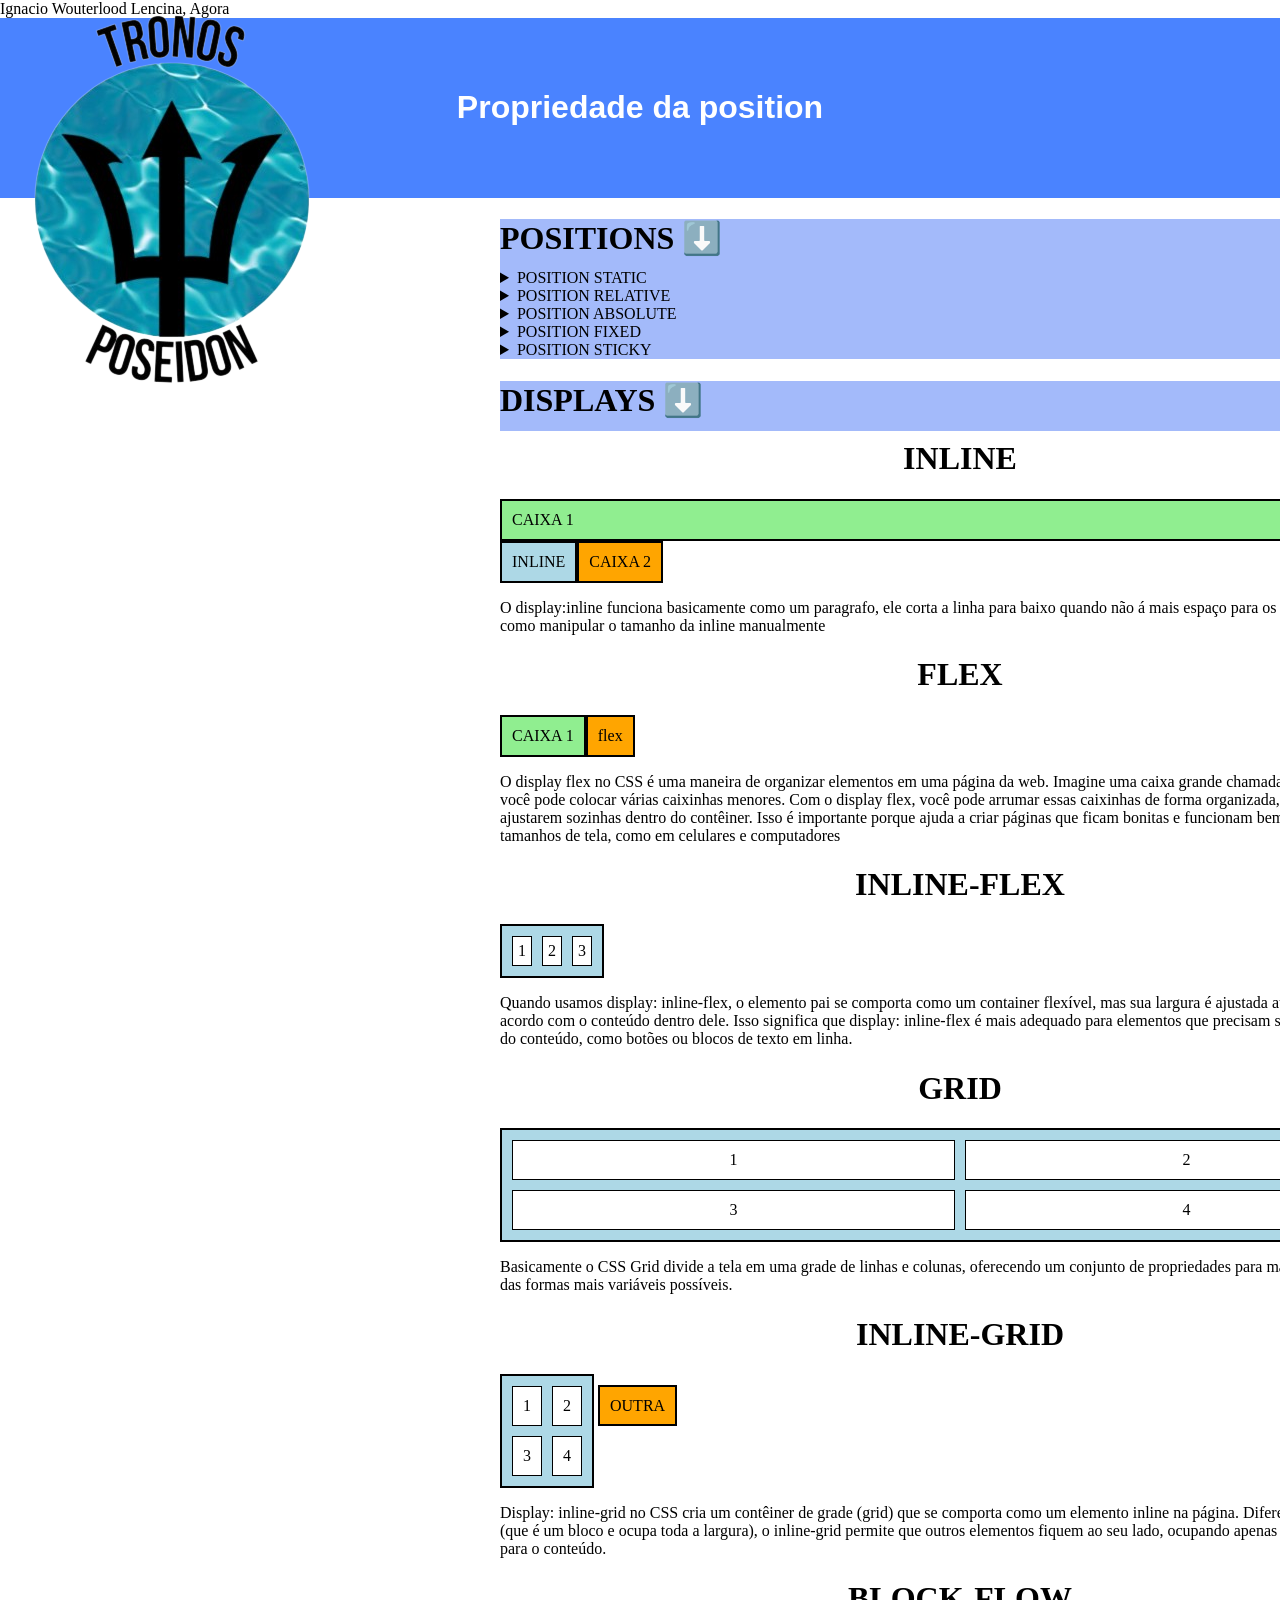
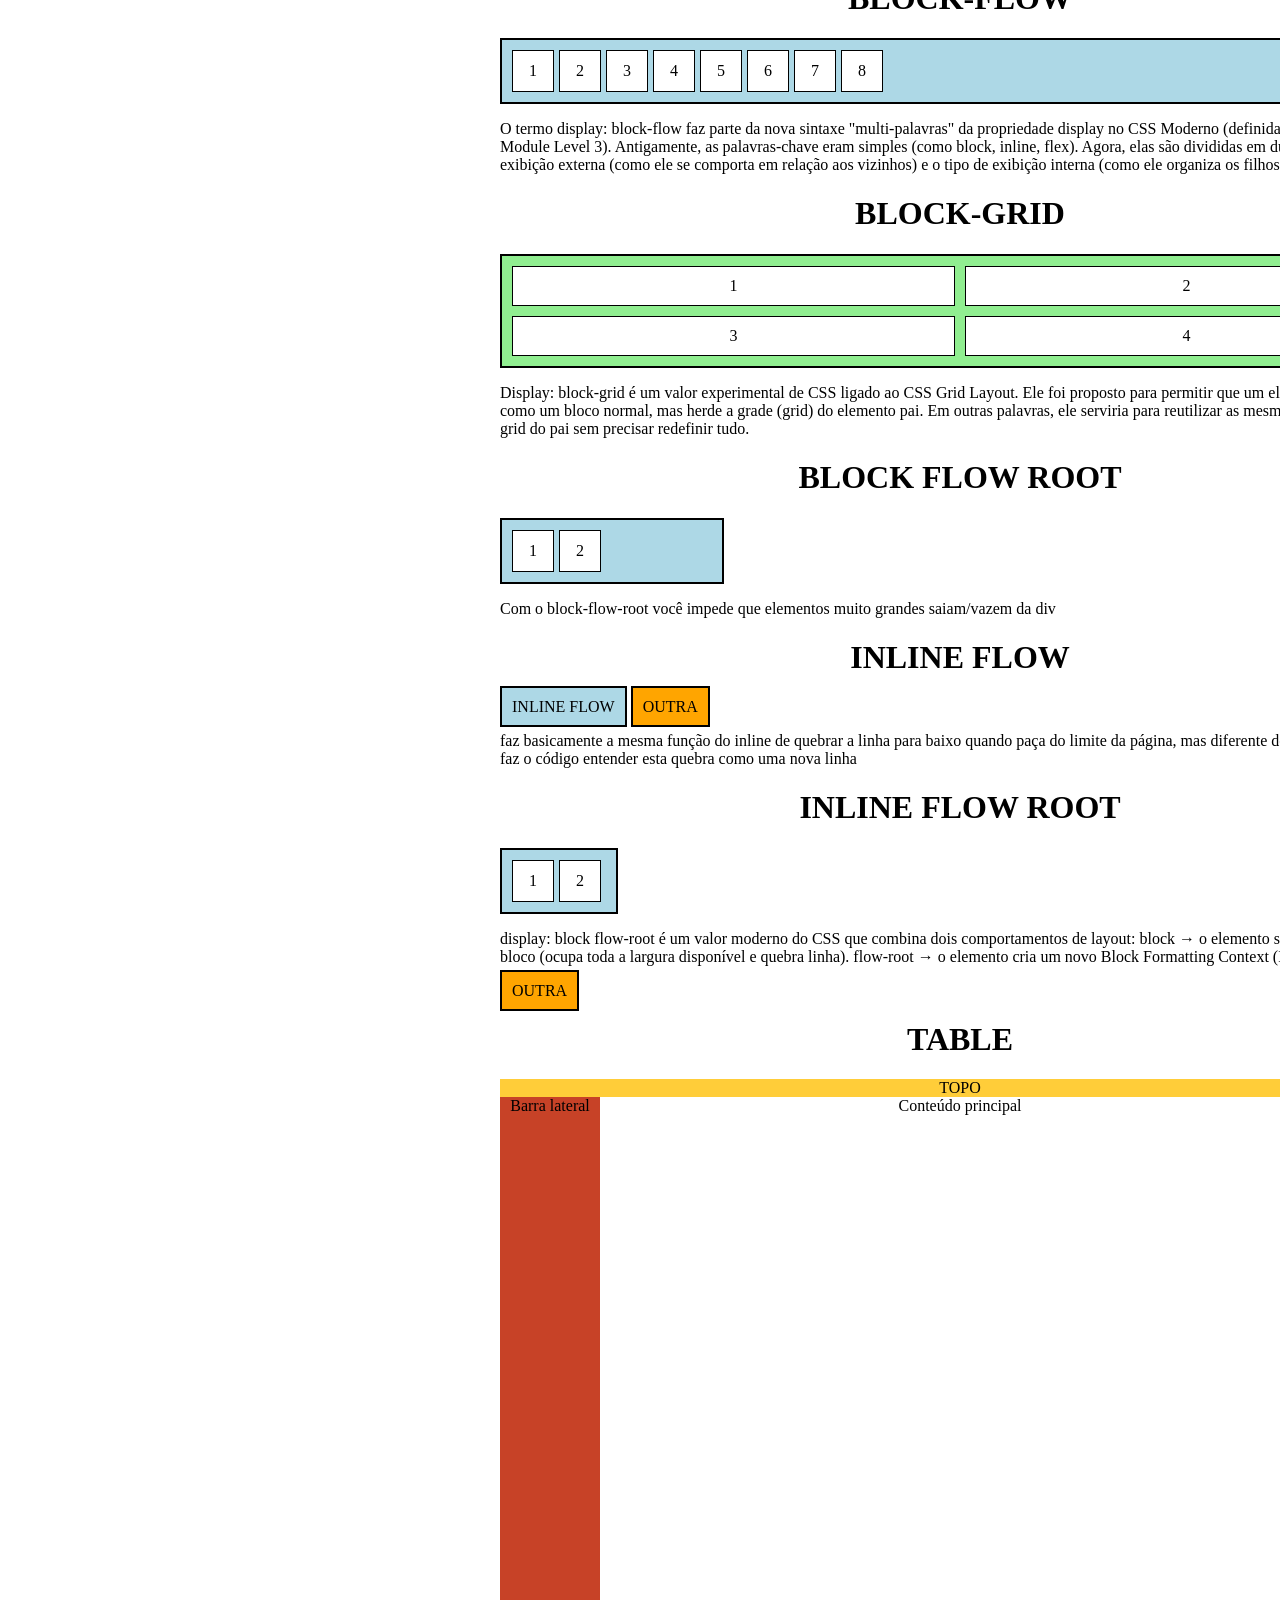
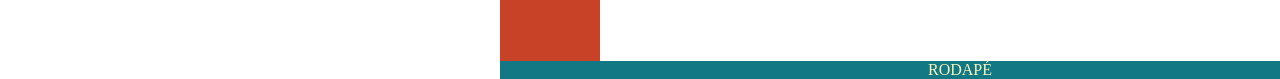
==== index.html @ d548e85c "Merge branch 'main' of https://github.com/IgnacioWouterloodLencina/Seminario01" ====
Ignacio Wouterlood Lencina, Agora
<html lang="en">

<head>
    <meta charset="UTF-8">
    <meta name="viewport" content="width=device-width, initial-scale=1.0">
    <title>seminario01</title>
    <link rel="stylesheet" href="style.css">
    <link rel="icon" type="image/x-icon" href="assets/Design_sem_nome-removebg-preview.png">

    <link rel="preconnect" href="https://fonts.googleapis.com">
    <link rel="preconnect" href="https://fonts.gstatic.com" crossorigin>
    <link href="https://fonts.googleapis.com/css2?family=Bitcount+Prop+Double+Ink:wght@100..900&display=swap"
        rel="stylesheet">

</head>

<body>
    <header>
        <div class="hot">
            <div class="imagem"><img src="assets/Design_sem_nome-removebg-preview.png" alt=""></div>
            <h1 class="center">Propriedade da position</h1>
        </div>
    </header>

    <div>

        <div class="opcao3">
            <h1>
                POSITIONS ⬇️
            </h1>
        </div>

        <div class="opcao">
            <details>
                <summary> POSITION STATIC </summary>
                <div class="opcao2">
                    <p>1.1 Position Static
                        O position: static é o valor padrão do CSS para todos os elementos HTML. Ele mantém o elemento
                        no fluxo normal do documento, seguindo a ordem do código (empilhado) e ignora propriedades de
                        posicionamento (top, right, bottom, left, z-index). É o comportamento "natural" sem
                        posicionamento especial.
                    </p>


                </div>
                <img class="imagi" src="assets/static.webp" alt="1">



                <div class="caixa-static">STATIC</div>



            </details>
        </div>
        <div class="opcao">
            <details>
                <summary> POSITION RELATIVE </summary>
                <div class="opcao2">
                    <p>1.2 Position relative
                        A primeira opção de posicionamento para um elemento é a relative. Como o nome sugere, ela
                        especifica uma posição relativa do elemento em relação a algo: o elemento pai.A posição é
                        definida através de quatro outras propriedades: top, bottom, left e right, que indicam a
                        distância com relação ao topo, base, esquerda e direita, respectivamente, tomando como
                        referência o posicionamento do elemento pai.
                    </p>
                </div>
                <img class="imagi" src="assets/relative.png" alt="1">

                <div class="caixa-relative">RELATIVE</div>

            </details>
        </div>


        <div class="opcao">
            <details>
                <summary> POSITION ABSOLUTE </summary>
                <div class="opcao2">
                    <p>1.3 Position absolute
                        A segunda opção de posicionamento é a “absolute”. Ela faz com que o elemento “saia” da
                        hierarquia estabelecida pelo HTML – na prática, ele é filho da página e não de um elemento
                        qualquer no HTML definido. Assim, é possível posicionarmos esse elemento em qualquer lugar da
                        página, independentemente do que temos lá. Isso pode ser útil em casos que precisamos posicionar
                        um alerta em nossa página, por exemplo, e não queremos “quebrar” o layout.

                    </p>
                </div>
                <img class="imagi" src="assets/Absolute.png" alt="1">

                <div class="container-absolute">
                    <div class="caixa-absolute">ABSOLUTE</div>
                </div>

            </details>
        </div>


        <div class="opcao">
            <details>
                <summary> POSITION FIXED </summary>
                <div class="opcao2">
                    <p>2.4 Position fixed
                        Por fim, temos a opção “fixed”, que funciona de forma diferente em relação às demais. Embora
                        seja parecida com o posicionamento absoluto, com “fixed” o elemento “responde”, em termos de
                        layout, ao navegador. Isso significa que, mesmo que naveguemos na página para cima e para baixo,
                        o elemento ficará fixo na mesma posição sempre.

                    </p>
                </div>
                <img class="imagi" src="assets/fixed.png" alt="1">

                <div class="caixa-fixed">FIXED</div>

            </details>
        </div>


        <div class="opcao">
            <details>
                <summary> POSITION STICKY </summary>
                <div class="opcao2">
                    <p>2.5 Position sticky
                        Position: sticky é uma propriedade CSS que permite a um elemento alternar entre relative e
                        “fixed” com base na rolagem da página. Ele age como um elemento normal até atingir uma posição
                        de gatilho definida (como top: 0), tornando-se fixo dentro do seu contêiner pai enquanto o
                        usuário continua a rolar
                    </p>
                </div>
                <img class="imagi" src="assets/static.webp" alt="1">

                <div class="caixa-sticky">STICKY</div>

            </details>
        </div>


        <div class="opcao3">
            <h1>
                DISPLAYS ⬇️
            </h1>



            


            <h1 class="centro">INLINE</h1>

            <div>
            <div class="caixa1">CAIXA 1</div>
            <div class="flex">
                <div class="caixa-inline">INLINE</div>
                <div class="caixa2">CAIXA 2</div>
             </div>
             <p>O display:inline funciona basicamente como um paragrafo, ele corta a linha para baixo quando não á mais espaço para os lados, não tendo como manipular o tamanho da inline manualmente</p>
             </div>


            <h1 class="centro">FLEX</h1>
             <div>
            <div class="flex">
                <div class="caixa1">CAIXA 1</div>
                <div class="caixa2">flex</div>
            </div>
            <p>O display flex no CSS é uma maneira de organizar elementos em uma página da web. Imagine uma caixa grande chamada "contêiner", onde você pode colocar várias caixinhas menores. Com o display flex, você pode arrumar essas caixinhas de forma organizada, deixando elas se ajustarem sozinhas dentro do contêiner. Isso é importante porque ajuda a criar páginas que ficam bonitas e funcionam bem em diferentes tamanhos de tela, como em celulares e computadores</p>
            </div>

            <h1 class="centro">INLINE-FLEX</h1>
            <div>
            <div class="caixa-inlineflex">
                <span>1</span>
                <span>2</span>
                <span>3</span>
            </div>
            <p>Quando usamos display: inline-flex, o elemento pai se comporta como um container flexível, mas sua largura é ajustada automaticamente de acordo com o conteúdo dentro dele. Isso significa que display: inline-flex é mais adequado para elementos que precisam se ajustar ao tamanho do conteúdo, como botões ou blocos de texto em linha.</p>
            </div>

            <h1 class="centro">GRID</h1>
            <div>
            <div class="caixa-grid">
                <div>1</div>
                <div>2</div>
                <div>3</div>
                <div>4</div>
            </div>
            <p>Basicamente o CSS Grid divide a tela em uma grade de linhas e colunas, oferecendo um conjunto de propriedades para manipular elementos das formas mais variáveis possíveis.</p>
            </div>

            <h1 class="centro">INLINE-GRID</h1>
            <div>
            <div class="caixa-inlinegrid">
                <div>1</div>
                <div>2</div>
                <div>3</div>
                <div>4</div>
            </div>

            <div class="outra">OUTRA</div>
            <p>Display: inline-grid no CSS cria um contêiner de grade (grid) que se comporta como um elemento inline na página. Diferente do display: grid (que é um bloco e ocupa toda a largura), o inline-grid permite que outros elementos fiquem ao seu lado, ocupando apenas o espaço necessário para o conteúdo.</p>
            </div>

            
            


            <h1 class="centro">BLOCK-FLOW</h1>
            <div>
            <div class="caixa-flow">
                <div class="item">1</div>
                <div class="item">2</div>
                <div class="item">3</div>
                <div class="item">4</div>
                <div class="item">5</div>
                <div class="item">6</div>
                <div class="item">7</div>
                <div class="item">8</div>
            </div>
            <p>O termo display: block-flow faz parte da nova sintaxe "multi-palavras" da propriedade display no CSS Moderno (definida no CSS Display Module Level 3). Antigamente, as palavras-chave eram simples (como block, inline, flex). Agora, elas são divididas em duas partes: o tipo de exibição externa (como ele se comporta em relação aos vizinhos) e o tipo de exibição interna (como ele organiza os filhos)</p>
            </div>


            <h1 class="centro">BLOCK-GRID</h1>
            <div>
            <div class="caixa-blockgrid">
                <div>1</div>
                <div>2</div>
                <div>3</div>
                <div>4</div>
            </div>
            <p>Display: block-grid é um valor experimental de CSS ligado ao CSS Grid Layout. Ele foi proposto para permitir que um elemento funcione como um bloco normal, mas herde a grade (grid) do elemento pai. Em outras palavras, ele serviria para reutilizar as mesmas colunas/linhas da grid do pai sem precisar redefinir tudo.</p>
            </div>

            <h1 class="centro">BLOCK FLOW ROOT</h1>
            <div>
            <div class="caixa-flowroot">
                <div class="item">1</div>
                <div class="item">2</div>
            </div>
            <p>Com o block-flow-root você impede que elementos muito grandes saiam/vazem da div</p>
            </div>

            <h1 class="centro">INLINE FLOW</h1>
            <div>
            <div class="caixa-inlineflow">INLINE FLOW</div>
            <div class="outra">OUTRA</div>
            <p>faz basicamente a mesma função do inline de quebrar a linha para baixo quando paça do limite da página, mas diferente do inline o inline-flow faz o código entender esta quebra como uma nova linha</p>
            </div>



            <h1 class="centro">INLINE FLOW ROOT</h1>
            <div>
            <div class="caixa-inlineflowroot">
                <div class="item">1</div>
                <div class="item">2</div>
            </div>
            <p>display: block flow-root é um valor moderno do CSS que combina dois comportamentos de layout: block → o elemento se comporta como um bloco (ocupa toda a largura disponível e quebra linha). flow-root → o elemento cria um novo Block Formatting Context (BFC).</p>
            </div>

            <div class="outra">OUTRA</div>


            



            <h1 class="centro">TABLE</h1>
            <div class="wrapper">
                <div class="header">TOPO</div>
                <div class="main">
                    <div class="box sidebar">Barra lateral</div>
                    <div class="box content">Conteúdo principal</div>
                    <div class="box sidebar">Barra lateral</div>
                </div>
                <div class="footer">RODAPÉ</div>
            </div>
        </div>
    </div>



</body>

</html>
---- style.css ----
.hot {
    background-color: rgb(74, 131, 255);
    color: rgb(255, 255, 255);
    display: flex;
    justify-content: center;
    align-items: center;
    padding: 50px;
    font-family: 'Segoe UI', Tahoma, Geneva, Verdana, sans-serif;
}

.imagem{
    position: absolute;
    height: 50px;
    top: 10px;
    left: 30px;
}
body{
    margin: 0%;
}

.flex{
    display: flex;
}

.center {
    font-family: 'Segoe UI', Tahoma, Geneva, Verdana, sans-serif;
}

.opcao{
    background-color: rgb(163, 186, 250);
    justify-content: center;
    align-items: center;
    left: 400px;
    right: 400px;
    border: 100px;
    margin-left: 500px;
    margin-right: 500px;
    width: 920px;
}
.opcao2{
    background-color: rgb(255, 252, 222);
    justify-content: center;
    align-items: center;
    height: 100px;
    width: 920px;
    
}

.opcao3{
    background-color:  rgb(163, 186, 250);
    justify-content: center;
    align-items: center;
    height: 50px;
    width: 920px;
    left: 400px;
    right: 400px;
    border: 100px;
        margin-left: 500px;
    margin-right: 500px;
}

.centro{
    text-align: center;
}

.imagi {
  justify-content: center;
    align-items: center;
  width: 920px;
}


.caixa-static{
  width: 120px;
  height: 120px;
  background-color: lightblue;
  border: 2px solid black;
  text-align: center;
  line-height: 120px;
  position: static;
}


.caixa-relative{
  width: 120px;
  height: 120px;
  background-color: lightgreen;
  border: 2px solid black;
  text-align: center;
  line-height: 120px;

  position: relative;
  top: 20px;
  left: 30px;
}

.container-absolute{
  position: relative;
  width: 200px;
  height: 200px;
  border: 2px solid black;
}

.caixa-absolute{
  width: 100px;
  height: 100px;
  background-color: orange;
  border: 2px solid black;
  text-align: center;
  line-height: 100px;

  position: absolute;
  top: 20px;
  left: 40px;
}


.caixa-fixed{
  width: 120px;
  height: 120px;
  background: red;
  color: white;
  text-align: center;
  line-height: 120px;

  position: fixed;
  bottom: 20px;
  right: 20px;
}
  
.caixa-sticky{
  width: 120px;
  height: 120px;
  background-color: purple;
  color: white;
  border: 2px solid black;
  text-align: center;
  line-height: 120px;

  position: sticky;
  top: 0;
}


.yo{
    background-color: rgb(88, 172, 250);
    height: 70px;
    width: 80px;
}


.block{
    display: block;
}

.inline{
    display: inline;
}

.inline-block{
    display: inline-block;
}

.flex{
    display: flex;
}

.inline-flex{
    display: inline-flex;
}

.grid{
    display: grid;
}

.inline-grid{
    display: inline-grid;
}

.flow-root{
    display: flow-root;
}







.blue{
    background-color: rgb(59, 72, 248);
    padding: 10px;
    margin: 20px;
}

.red{
    background-color: rgb(255, 56, 56);
    padding: 10px;
    color: white;
}


.wrapper {
  height: 600PX;
  display: table;
  width: 920PX;
  text-align: center;
}
.header {
  display: table-row;
  height: 1px;
  background: #ffcd39;
}
.main {
  height: 100%;
  display: table;
  width: 100%;
}
.box {
  display: table-cell;
}
.sidebar {
  width: 100px;
  background: #c74227;
}
.footer {
  display: table-row;
  height: 1px;
  background: #127883;
  color: #faf3bc;
}

.caixa1{
  background: lightgreen;
  border: 2px solid black;
  padding: 10px;
}

.caixa-inline{
  display: inline;
  background: lightblue;
  border: 2px solid black;
  padding: 10px;
}

.caixa2{
  background: orange;
  border: 2px solid black;
  padding: 10px;
}


.caixa-inlineflex{
  display: inline-flex;
  background: lightblue;
  border: 2px solid black;
  padding: 10px;
  gap: 10px;
}

.caixa-inlineflex span{
  background: white;
  border: 1px solid black;
  padding: 5px;
}

.outra{
  display: inline;
  background: orange;
  border: 2px solid black;
  padding: 10px;
}

.caixa-grid{
  display: grid;
  grid-template-columns: 1fr 1fr;
  gap: 10px;
  background: lightblue;
  border: 2px solid black;
  padding: 10px;
}

.caixa-grid div{
  background: white;
  border: 1px solid black;
  text-align: center;
  padding: 10px;
}

.caixa-inlinegrid{
  display: inline-grid;
  grid-template-columns: 1fr 1fr;
  gap: 10px;
  background: lightblue;
  border: 2px solid black;
  padding: 10px;
}

.caixa-inlinegrid div{
  background: white;
  border: 1px solid black;
  text-align: center;
  padding: 10px;
}

.outra{
  display: inline;
  background: orange;
  border: 2px solid black;
  padding: 10px;
}

.caixa-flow{
  display: flow-root;
  background: lightblue;
  border: 2px solid black;
  padding: 10px;
}

.item{
  float: left;
  width: 50px;
  height: 50px;
  background: white;
  border: 1px solid black;
  margin-right: 10px;
  text-align: center;
  line-height: 50px;
}

.caixa-blockgrid{
  display: grid;
  grid-template-columns: 1fr 1fr;
  gap: 10px;
  background: lightgreen;
  border: 2px solid black;
  padding: 10px;
}

.caixa-blockgrid div{
  background: white;
  border: 1px solid black;
  text-align: center;
  padding: 10px;
}

.caixa-flowroot{
  display: flow-root;
  background: lightblue;
  border: 2px solid black;
  padding: 10px;
  width: 200px;
}

.item{
  float: left;
  width: 60px;
  height: 60px;
  background: white;
  border: 1px solid black;
  text-align: center;
  line-height: 60px;
  margin-right: 10px;
}

.caixa-inlineflow{
  display: inline;
  background: lightblue;
  border: 2px solid black;
  padding: 10px;
}

.outra{
  display: inline;
  background: orange;
  border: 2px solid black;
  padding: 10px;
}

.caixa-inlineflowroot{
  display: inline-block; /* equivalente prático ao inline flow-root */
  background: lightblue;
  border: 2px solid black;
  padding: 10px;
}

.item{
  float: left;
  width: 40px;
  height: 40px;
  background: white;
  border: 1px solid black;
  text-align: center;
  line-height: 40px;
  margin-right: 5px;
}

.outra{
  display: inline;
  background: orange;
  border: 2px solid black;
  padding: 10px;
}
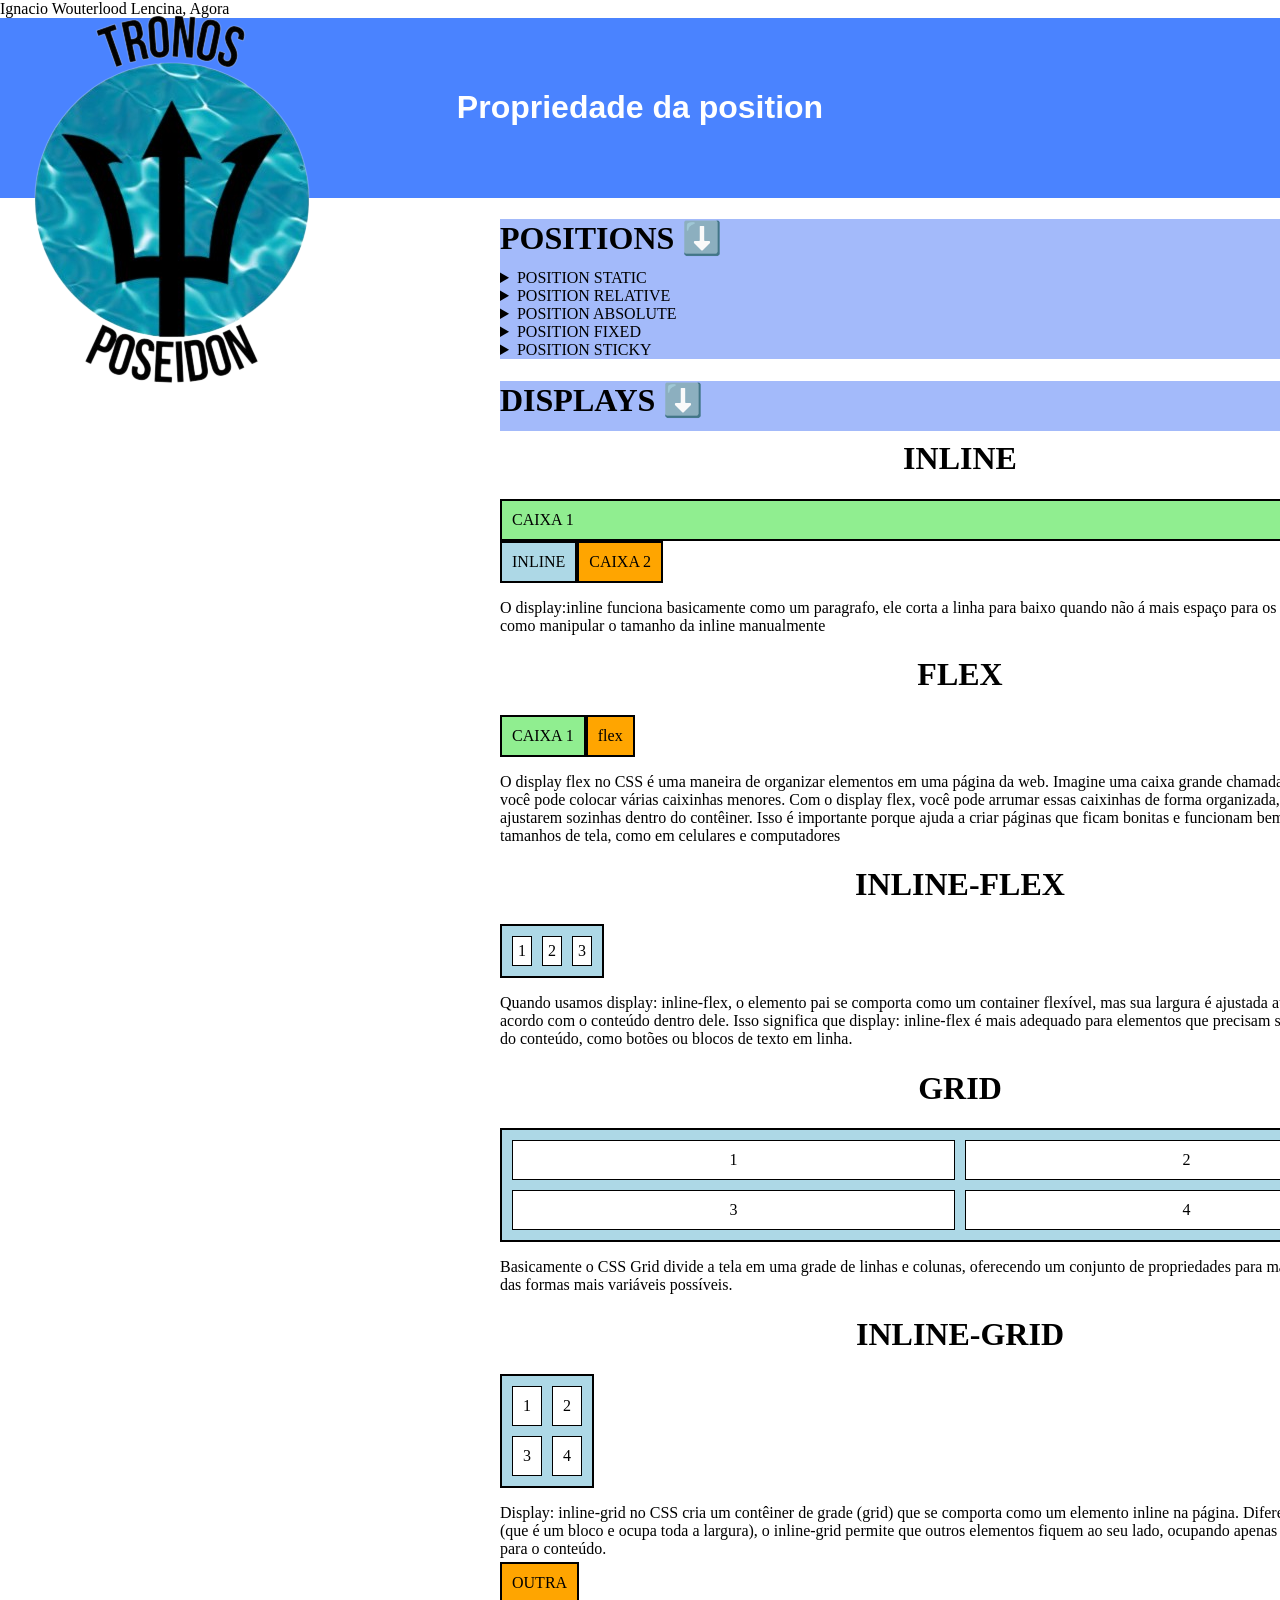
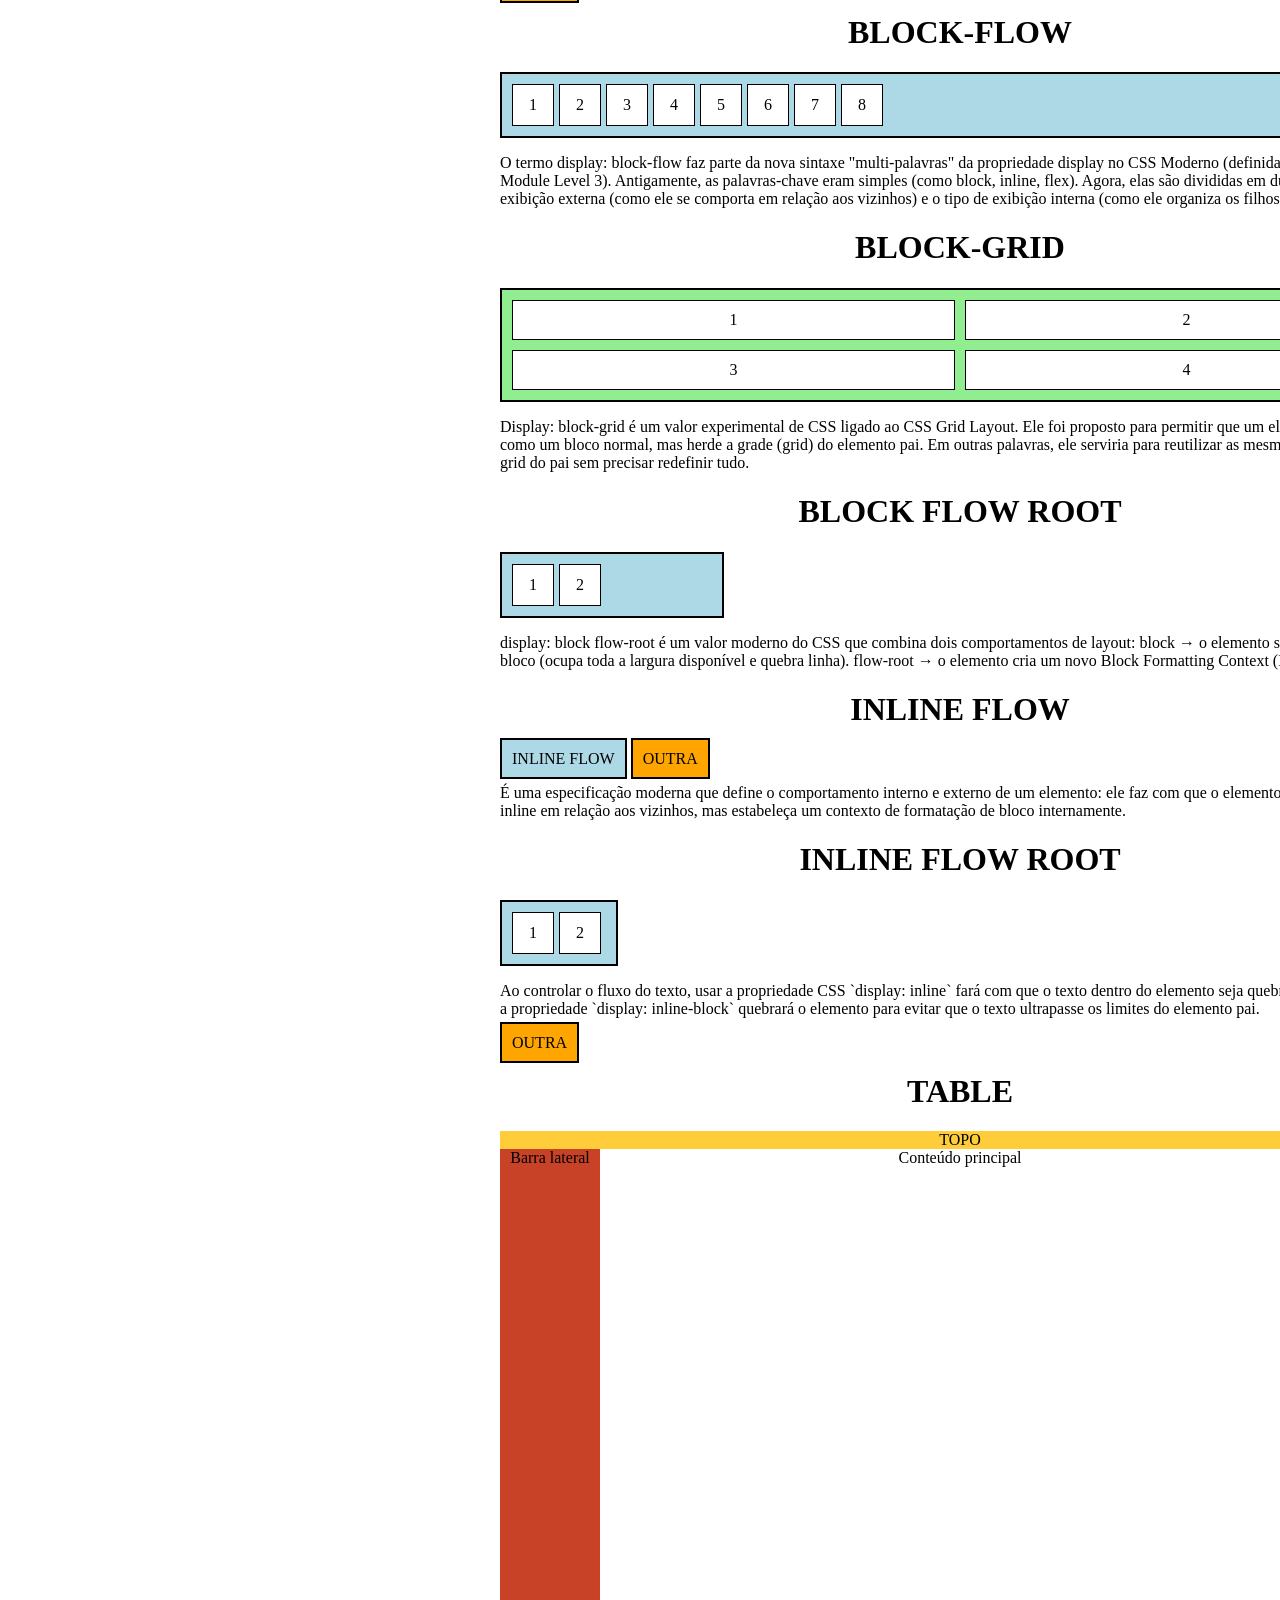
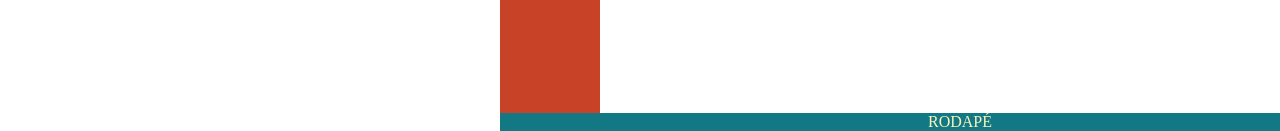
==== commit 2fdada43: "ADD- arrumei o código" ====
--- a/index.html
+++ b/index.html
@@ -7,11 +7,6 @@
     <title>seminario01</title>
     <link rel="stylesheet" href="style.css">
     <link rel="icon" type="image/x-icon" href="assets/Design_sem_nome-removebg-preview.png">
-
-    <link rel="preconnect" href="https://fonts.googleapis.com">
-    <link rel="preconnect" href="https://fonts.gstatic.com" crossorigin>
-    <link href="https://fonts.googleapis.com/css2?family=Bitcount+Prop+Double+Ink:wght@100..900&display=swap"
-        rel="stylesheet">
 
 </head>
 
@@ -196,12 +191,10 @@
                 <div>3</div>
                 <div>4</div>
             </div>
+            <p>Display: inline-grid no CSS cria um contêiner de grade (grid) que se comporta como um elemento inline na página. Diferente do display: grid (que é um bloco e ocupa toda a largura), o inline-grid permite que outros elementos fiquem ao seu lado, ocupando apenas o espaço necessário para o conteúdo.</p>
+            </div>
 
             <div class="outra">OUTRA</div>
-            <p>Display: inline-grid no CSS cria um contêiner de grade (grid) que se comporta como um elemento inline na página. Diferente do display: grid (que é um bloco e ocupa toda a largura), o inline-grid permite que outros elementos fiquem ao seu lado, ocupando apenas o espaço necessário para o conteúdo.</p>
-            </div>
-
-            
             
 
 
@@ -238,14 +231,14 @@
                 <div class="item">1</div>
                 <div class="item">2</div>
             </div>
-            <p>Com o block-flow-root você impede que elementos muito grandes saiam/vazem da div</p>
+            <p>display: block flow-root é um valor moderno do CSS que combina dois comportamentos de layout: block → o elemento se comporta como um bloco (ocupa toda a largura disponível e quebra linha). flow-root → o elemento cria um novo Block Formatting Context (BFC).</p>
             </div>
 
             <h1 class="centro">INLINE FLOW</h1>
             <div>
             <div class="caixa-inlineflow">INLINE FLOW</div>
             <div class="outra">OUTRA</div>
-            <p>faz basicamente a mesma função do inline de quebrar a linha para baixo quando paça do limite da página, mas diferente do inline o inline-flow faz o código entender esta quebra como uma nova linha</p>
+            <p>É uma especificação moderna que define o comportamento interno e externo de um elemento: ele faz com que o elemento se comporte como inline em relação aos vizinhos, mas estabeleça um contexto de formatação de bloco internamente.</p>
             </div>
 
 
@@ -256,17 +249,14 @@
                 <div class="item">1</div>
                 <div class="item">2</div>
             </div>
-            <p>display: block flow-root é um valor moderno do CSS que combina dois comportamentos de layout: block → o elemento se comporta como um bloco (ocupa toda a largura disponível e quebra linha). flow-root → o elemento cria um novo Block Formatting Context (BFC).</p>
+            <p>Ao controlar o fluxo do texto, usar a propriedade CSS `display: inline` fará com que o texto dentro do elemento seja quebrado normalmente.Já a propriedade `display: inline-block` quebrará o elemento para evitar que o texto ultrapasse os limites do elemento pai.</p>
             </div>
 
             <div class="outra">OUTRA</div>
 
 
-            
-
-
-
             <h1 class="centro">TABLE</h1>
+            <div>
             <div class="wrapper">
                 <div class="header">TOPO</div>
                 <div class="main">
@@ -276,6 +266,8 @@
                 </div>
                 <div class="footer">RODAPÉ</div>
             </div>
+            <p></p>
+            </div>
         </div>
     </div>
 
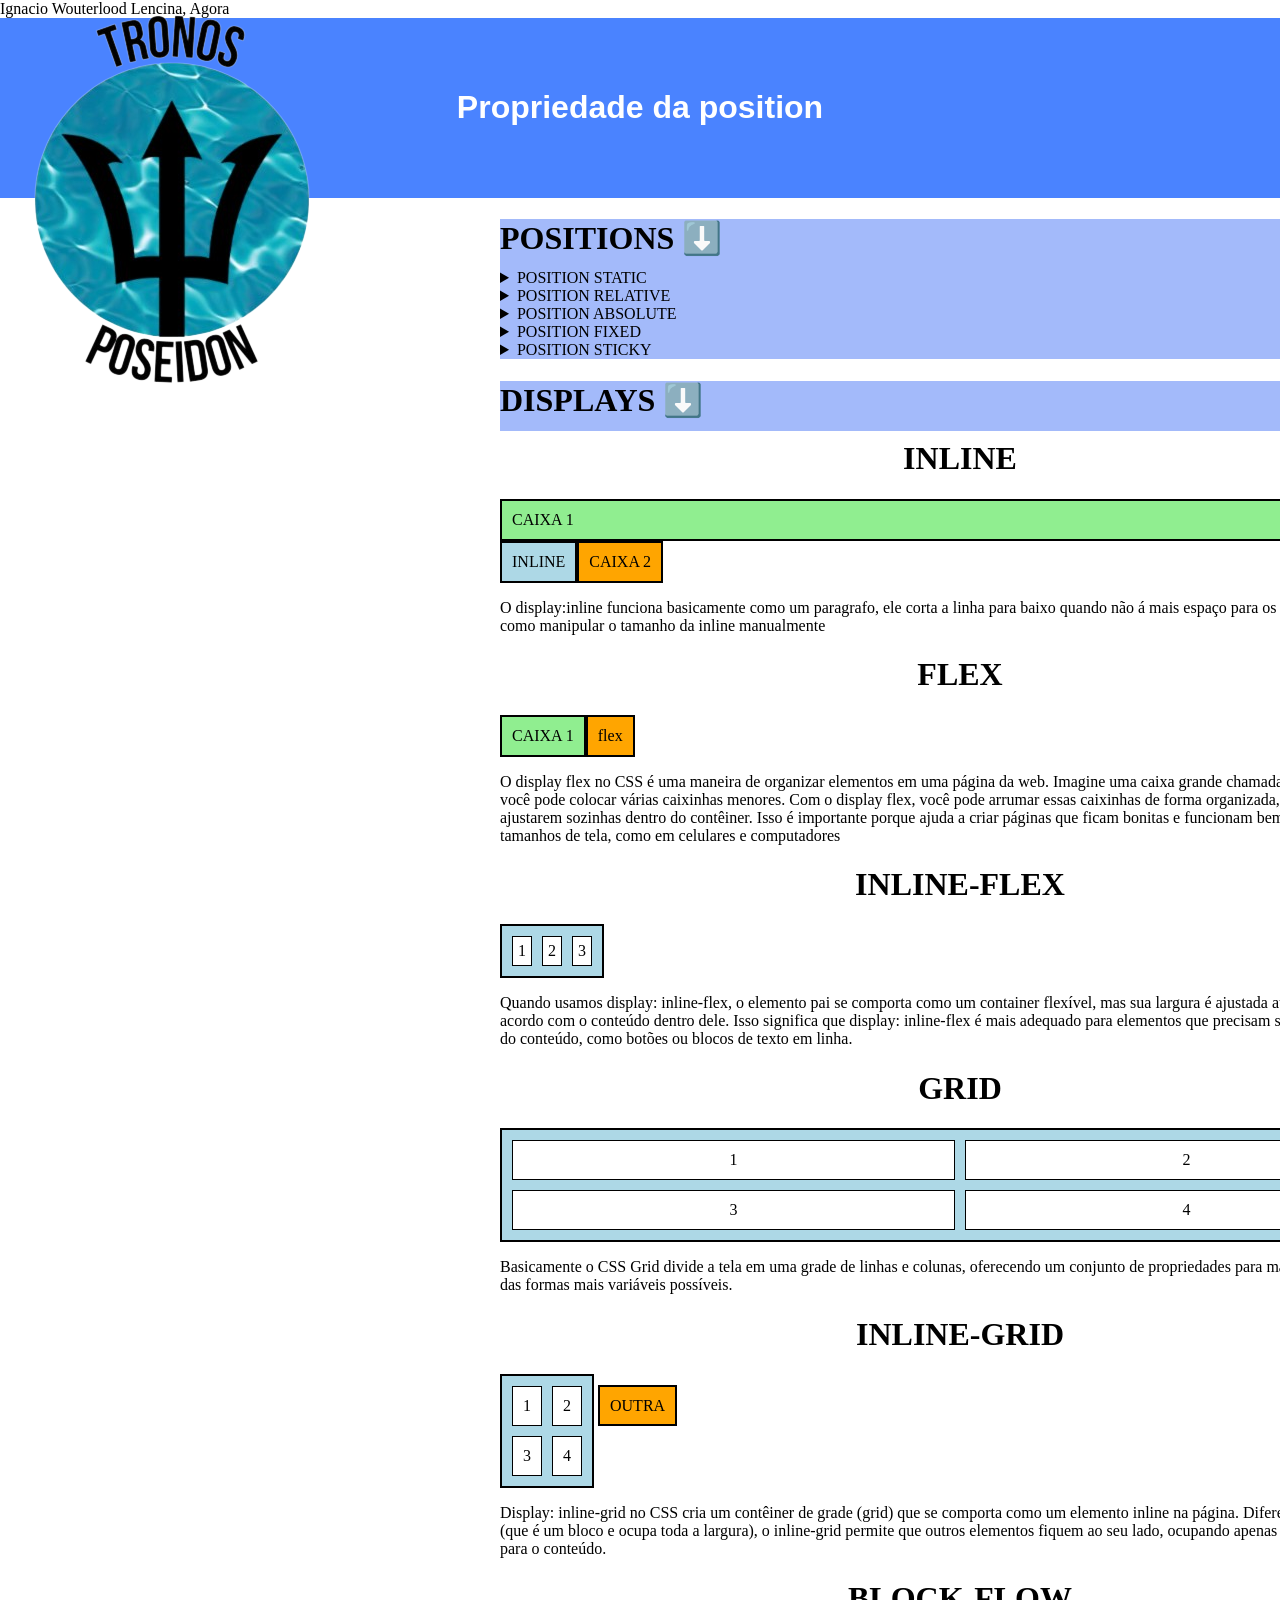
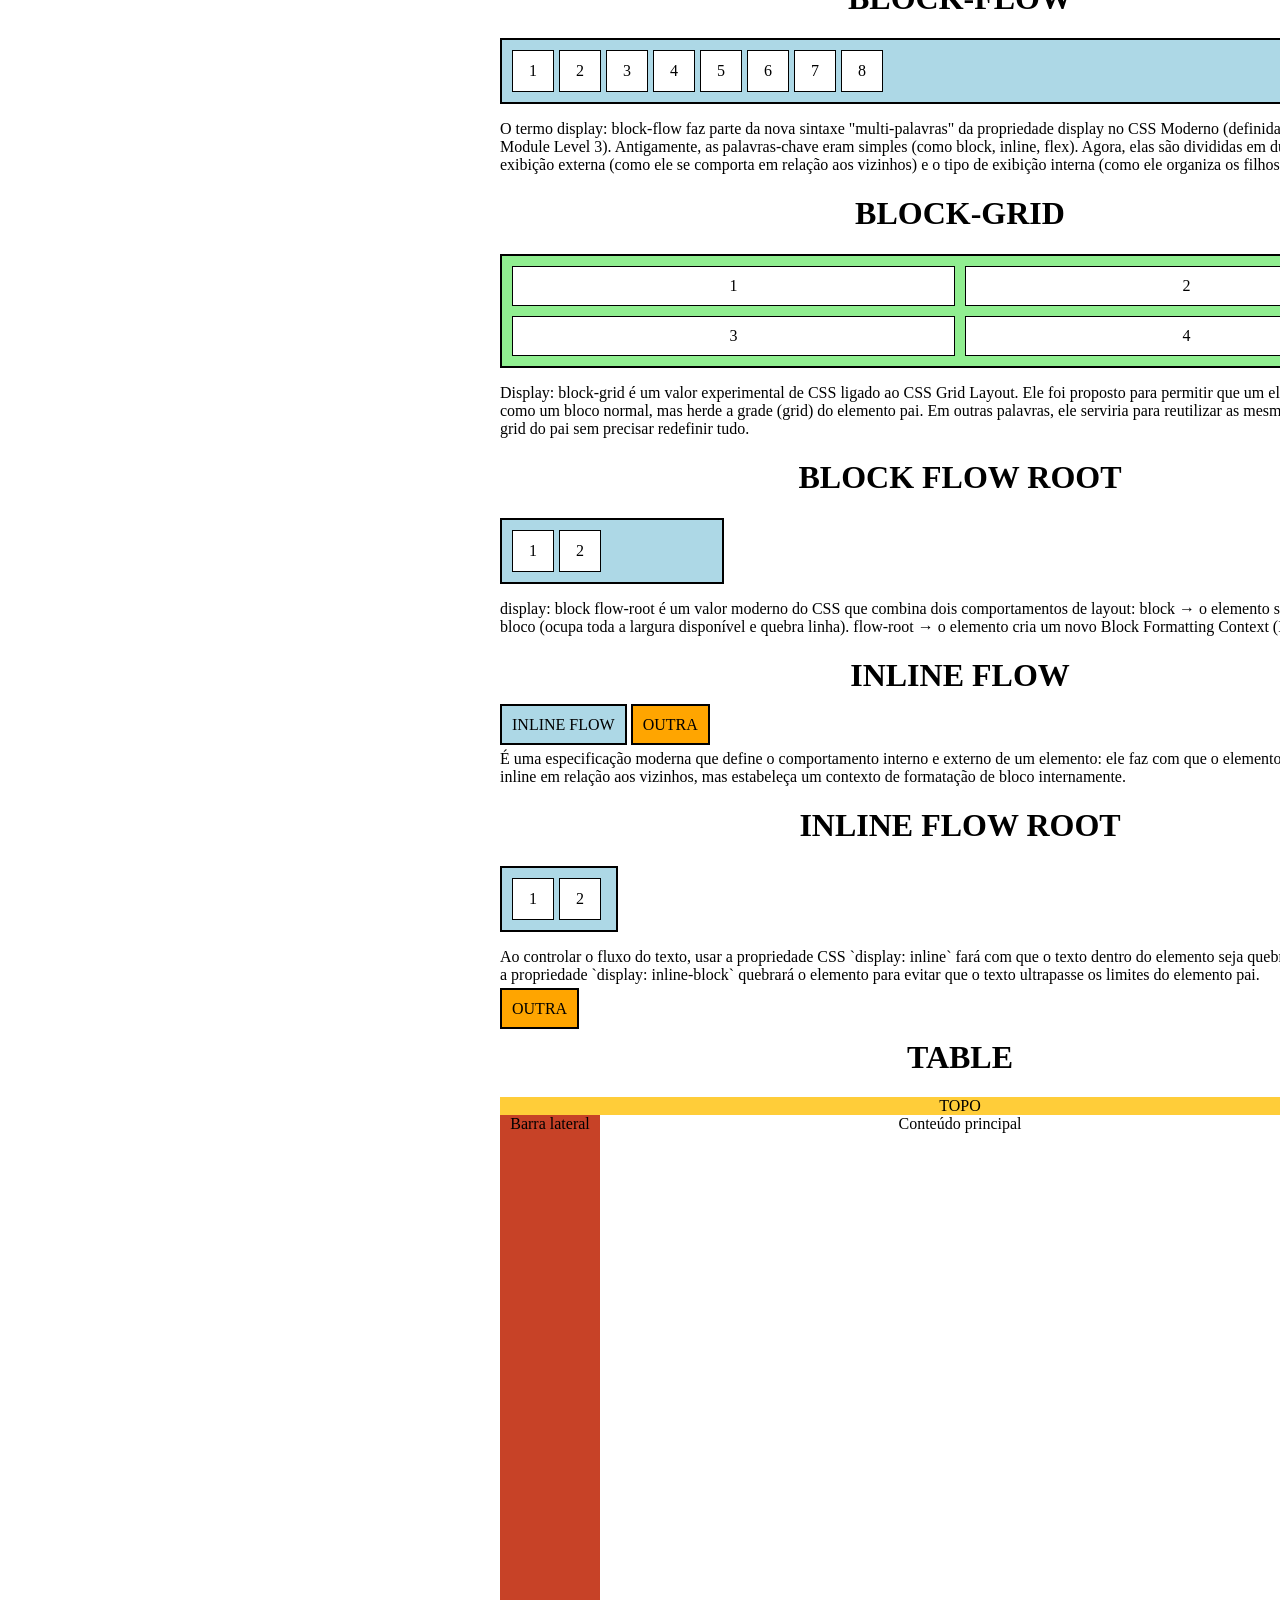
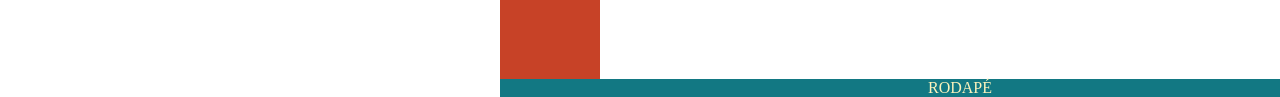
==== commit b23d2c3c: "Merge branch 'main' of https://github.com/IgnacioWouterloodLencina/Seminario01" ====
--- a/index.html
+++ b/index.html
@@ -7,6 +7,11 @@
     <title>seminario01</title>
     <link rel="stylesheet" href="style.css">
     <link rel="icon" type="image/x-icon" href="assets/Design_sem_nome-removebg-preview.png">
+
+    <link rel="preconnect" href="https://fonts.googleapis.com">
+    <link rel="preconnect" href="https://fonts.gstatic.com" crossorigin>
+    <link href="https://fonts.googleapis.com/css2?family=Bitcount+Prop+Double+Ink:wght@100..900&display=swap"
+        rel="stylesheet">
 
 </head>
 
@@ -191,10 +196,12 @@
                 <div>3</div>
                 <div>4</div>
             </div>
+
+            <div class="outra">OUTRA</div>
             <p>Display: inline-grid no CSS cria um contêiner de grade (grid) que se comporta como um elemento inline na página. Diferente do display: grid (que é um bloco e ocupa toda a largura), o inline-grid permite que outros elementos fiquem ao seu lado, ocupando apenas o espaço necessário para o conteúdo.</p>
             </div>
 
-            <div class="outra">OUTRA</div>
+            
             
 
 
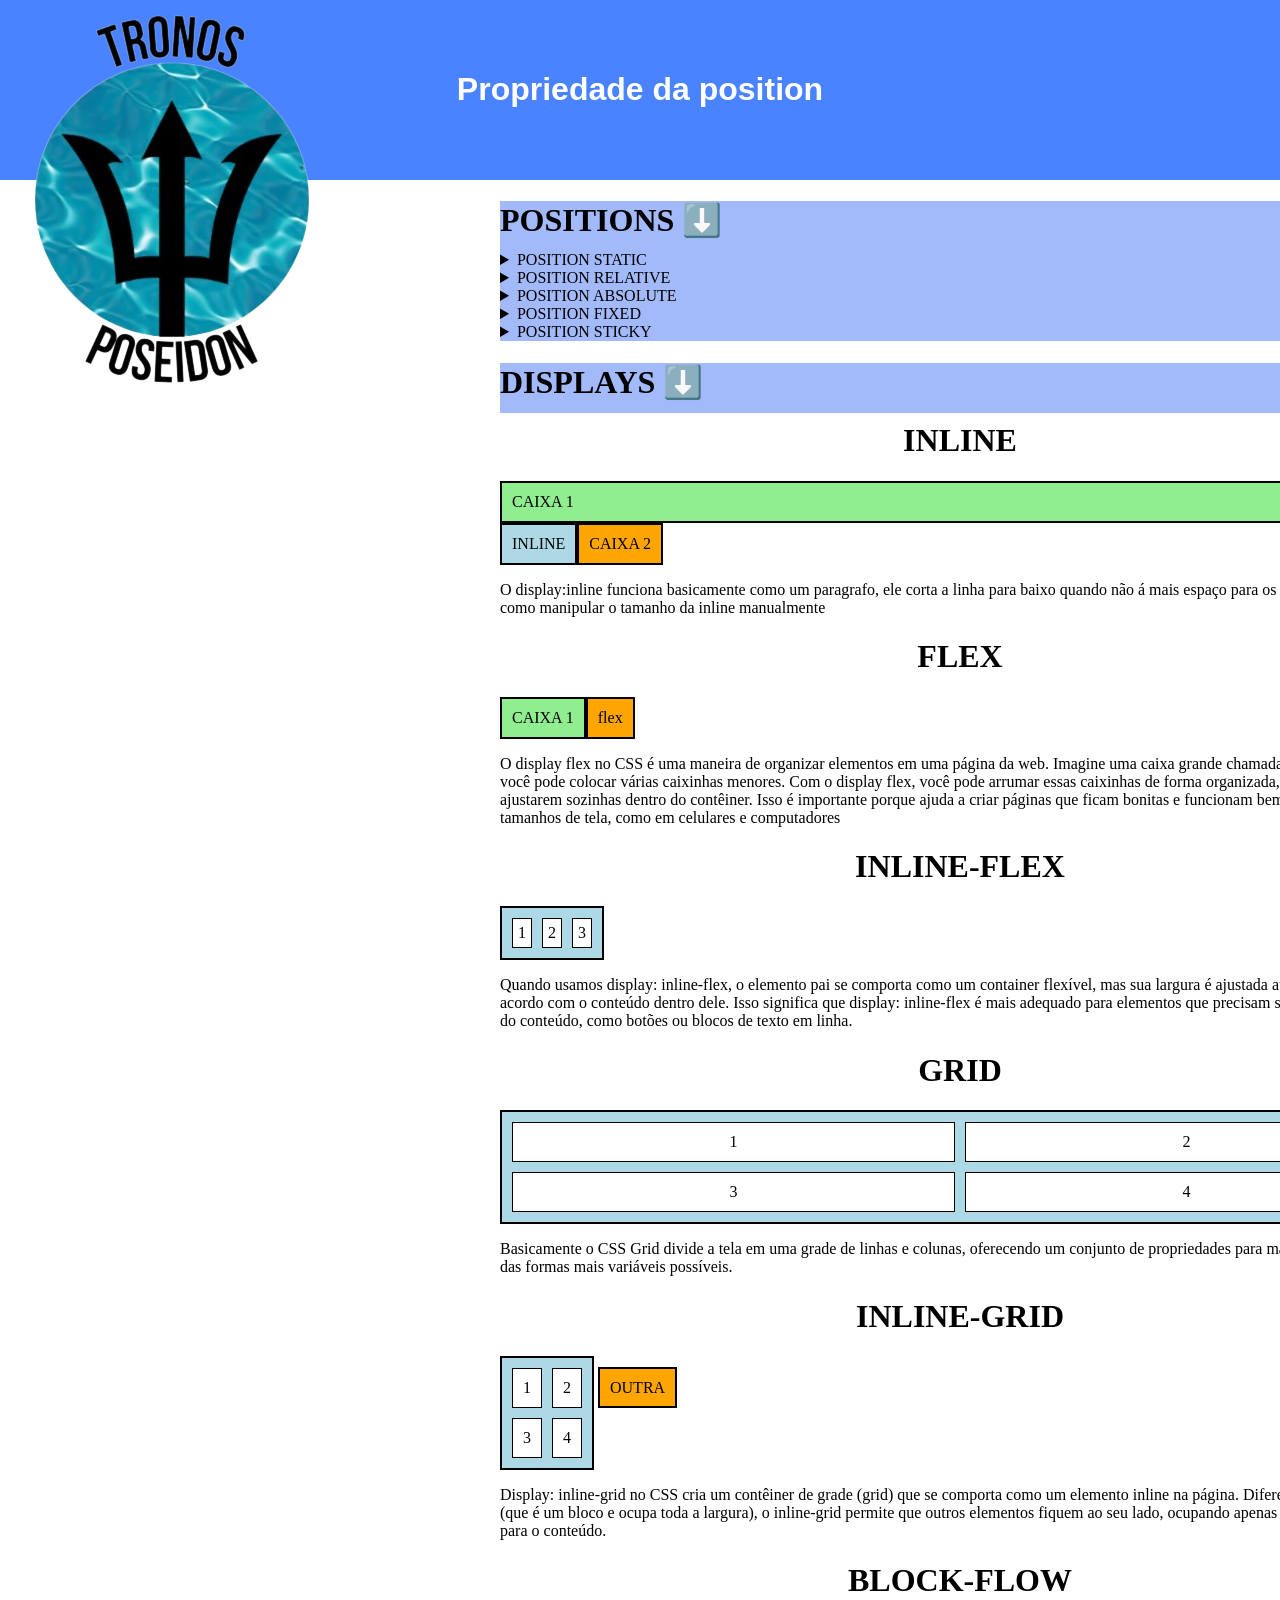
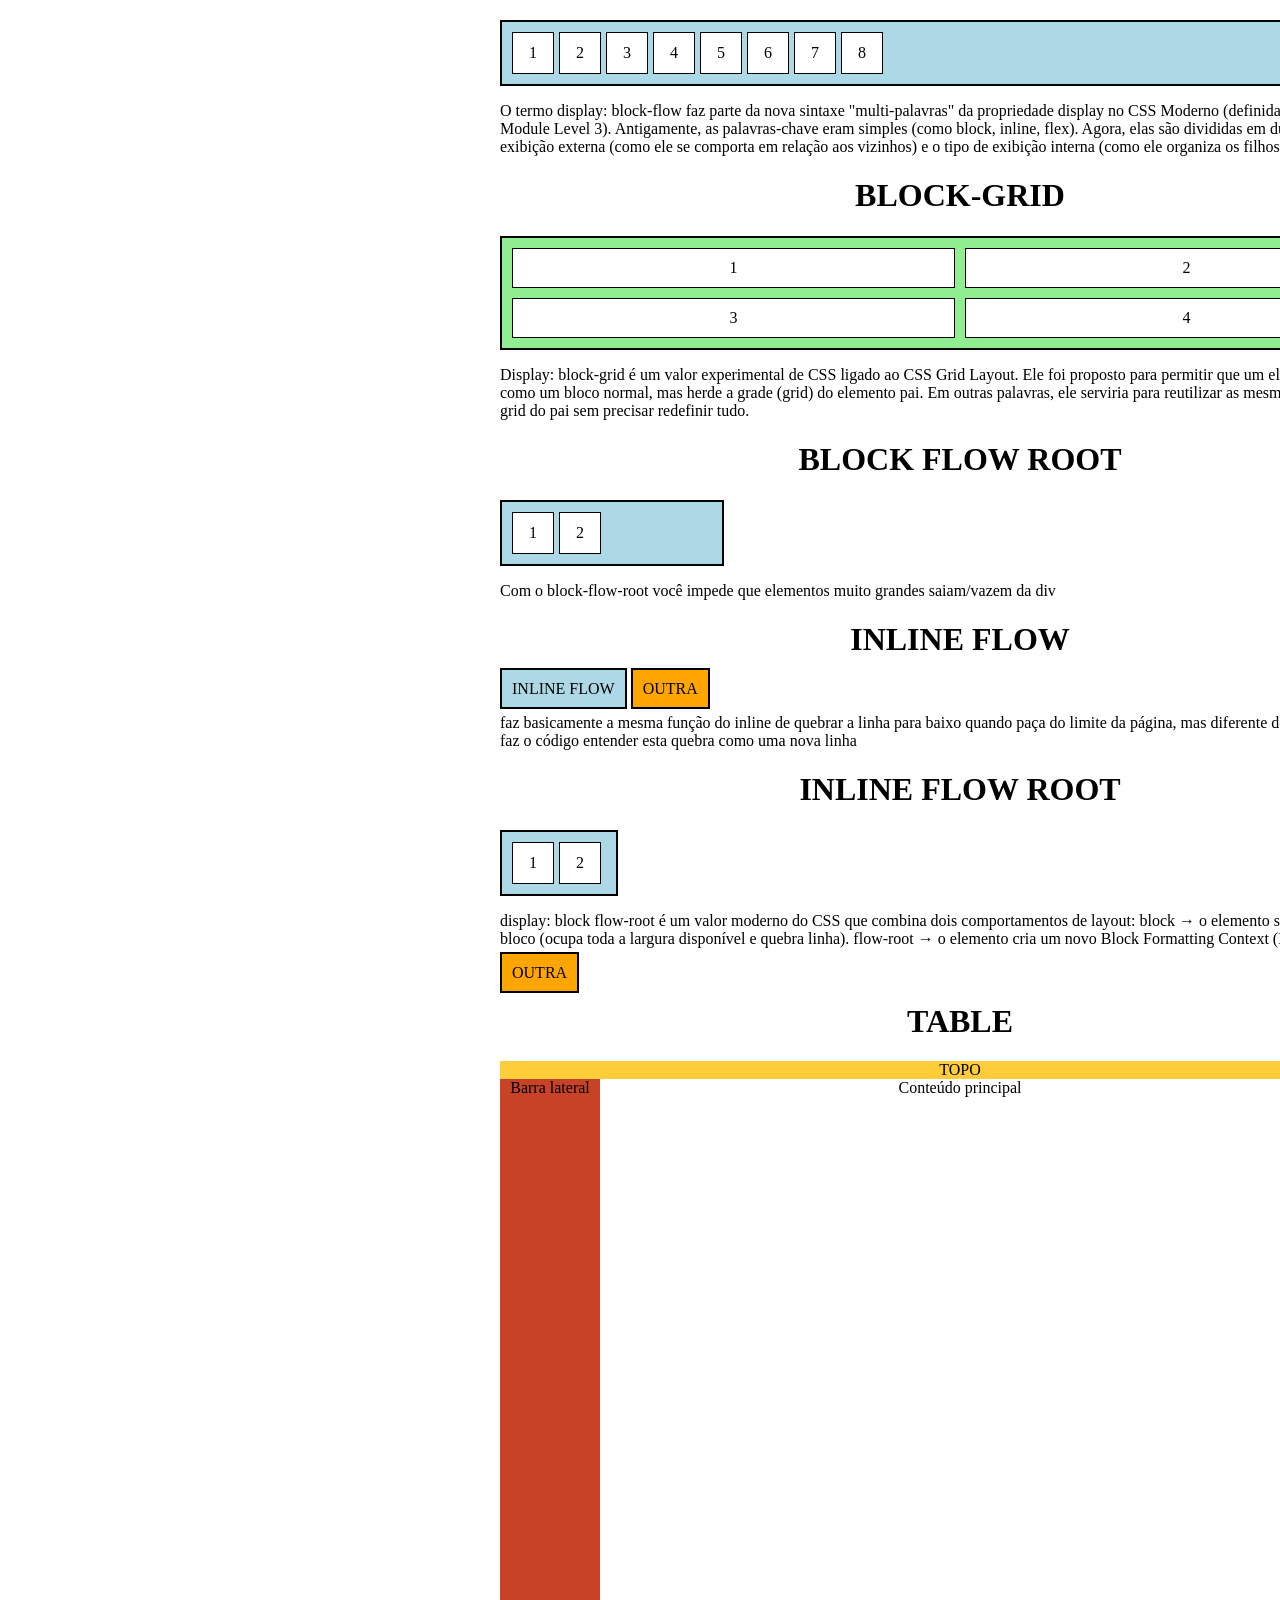
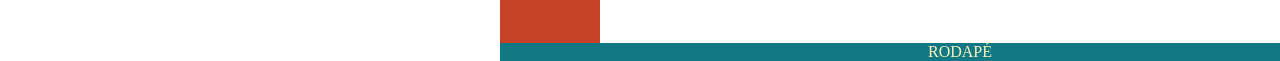
==== commit c2714eca: "add" ====
--- a/index.html
+++ b/index.html
@@ -1,4 +1,4 @@
-Ignacio Wouterlood Lencina, Agora
+
 <html lang="en">
 
 <head>
@@ -44,7 +44,7 @@
 
 
                 </div>
-                <img class="imagi" src="assets/static.webp" alt="1">
+                <img class="imagi" src="assets/sfdsfd.webp" alt="1">
 
 
 
@@ -208,14 +208,16 @@
             <h1 class="centro">BLOCK-FLOW</h1>
             <div>
             <div class="caixa-flow">
-                <div class="item">1</div>
-                <div class="item">2</div>
-                <div class="item">3</div>
-                <div class="item">4</div>
-                <div class="item">5</div>
-                <div class="item">6</div>
-                <div class="item">7</div>
-                <div class="item">8</div>
+                <div>
+                    <div class="item">1</div>
+                    <div class="item">2</div>
+                    <div class="item">3</div>
+                    <div class="item">4</div>
+                    <div class="item">5</div>
+                    <div class="item">6</div>
+                    <div class="item">7</div>
+                    <div class="item">8</div>
+                </div>
             </div>
             <p>O termo display: block-flow faz parte da nova sintaxe "multi-palavras" da propriedade display no CSS Moderno (definida no CSS Display Module Level 3). Antigamente, as palavras-chave eram simples (como block, inline, flex). Agora, elas são divididas em duas partes: o tipo de exibição externa (como ele se comporta em relação aos vizinhos) e o tipo de exibição interna (como ele organiza os filhos)</p>
             </div>
@@ -238,14 +240,14 @@
                 <div class="item">1</div>
                 <div class="item">2</div>
             </div>
-            <p>display: block flow-root é um valor moderno do CSS que combina dois comportamentos de layout: block → o elemento se comporta como um bloco (ocupa toda a largura disponível e quebra linha). flow-root → o elemento cria um novo Block Formatting Context (BFC).</p>
+            <p>Com o block-flow-root você impede que elementos muito grandes saiam/vazem da div</p>
             </div>
 
             <h1 class="centro">INLINE FLOW</h1>
             <div>
             <div class="caixa-inlineflow">INLINE FLOW</div>
             <div class="outra">OUTRA</div>
-            <p>É uma especificação moderna que define o comportamento interno e externo de um elemento: ele faz com que o elemento se comporte como inline em relação aos vizinhos, mas estabeleça um contexto de formatação de bloco internamente.</p>
+            <p>faz basicamente a mesma função do inline de quebrar a linha para baixo quando paça do limite da página, mas diferente do inline o inline-flow faz o código entender esta quebra como uma nova linha</p>
             </div>
 
 
@@ -256,14 +258,17 @@
                 <div class="item">1</div>
                 <div class="item">2</div>
             </div>
-            <p>Ao controlar o fluxo do texto, usar a propriedade CSS `display: inline` fará com que o texto dentro do elemento seja quebrado normalmente.Já a propriedade `display: inline-block` quebrará o elemento para evitar que o texto ultrapasse os limites do elemento pai.</p>
+            <p>display: block flow-root é um valor moderno do CSS que combina dois comportamentos de layout: block → o elemento se comporta como um bloco (ocupa toda a largura disponível e quebra linha). flow-root → o elemento cria um novo Block Formatting Context (BFC).</p>
             </div>
 
             <div class="outra">OUTRA</div>
 
 
+            
+
+
+
             <h1 class="centro">TABLE</h1>
-            <div>
             <div class="wrapper">
                 <div class="header">TOPO</div>
                 <div class="main">
@@ -273,8 +278,6 @@
                 </div>
                 <div class="footer">RODAPÉ</div>
             </div>
-            <p></p>
-            </div>
         </div>
     </div>
 
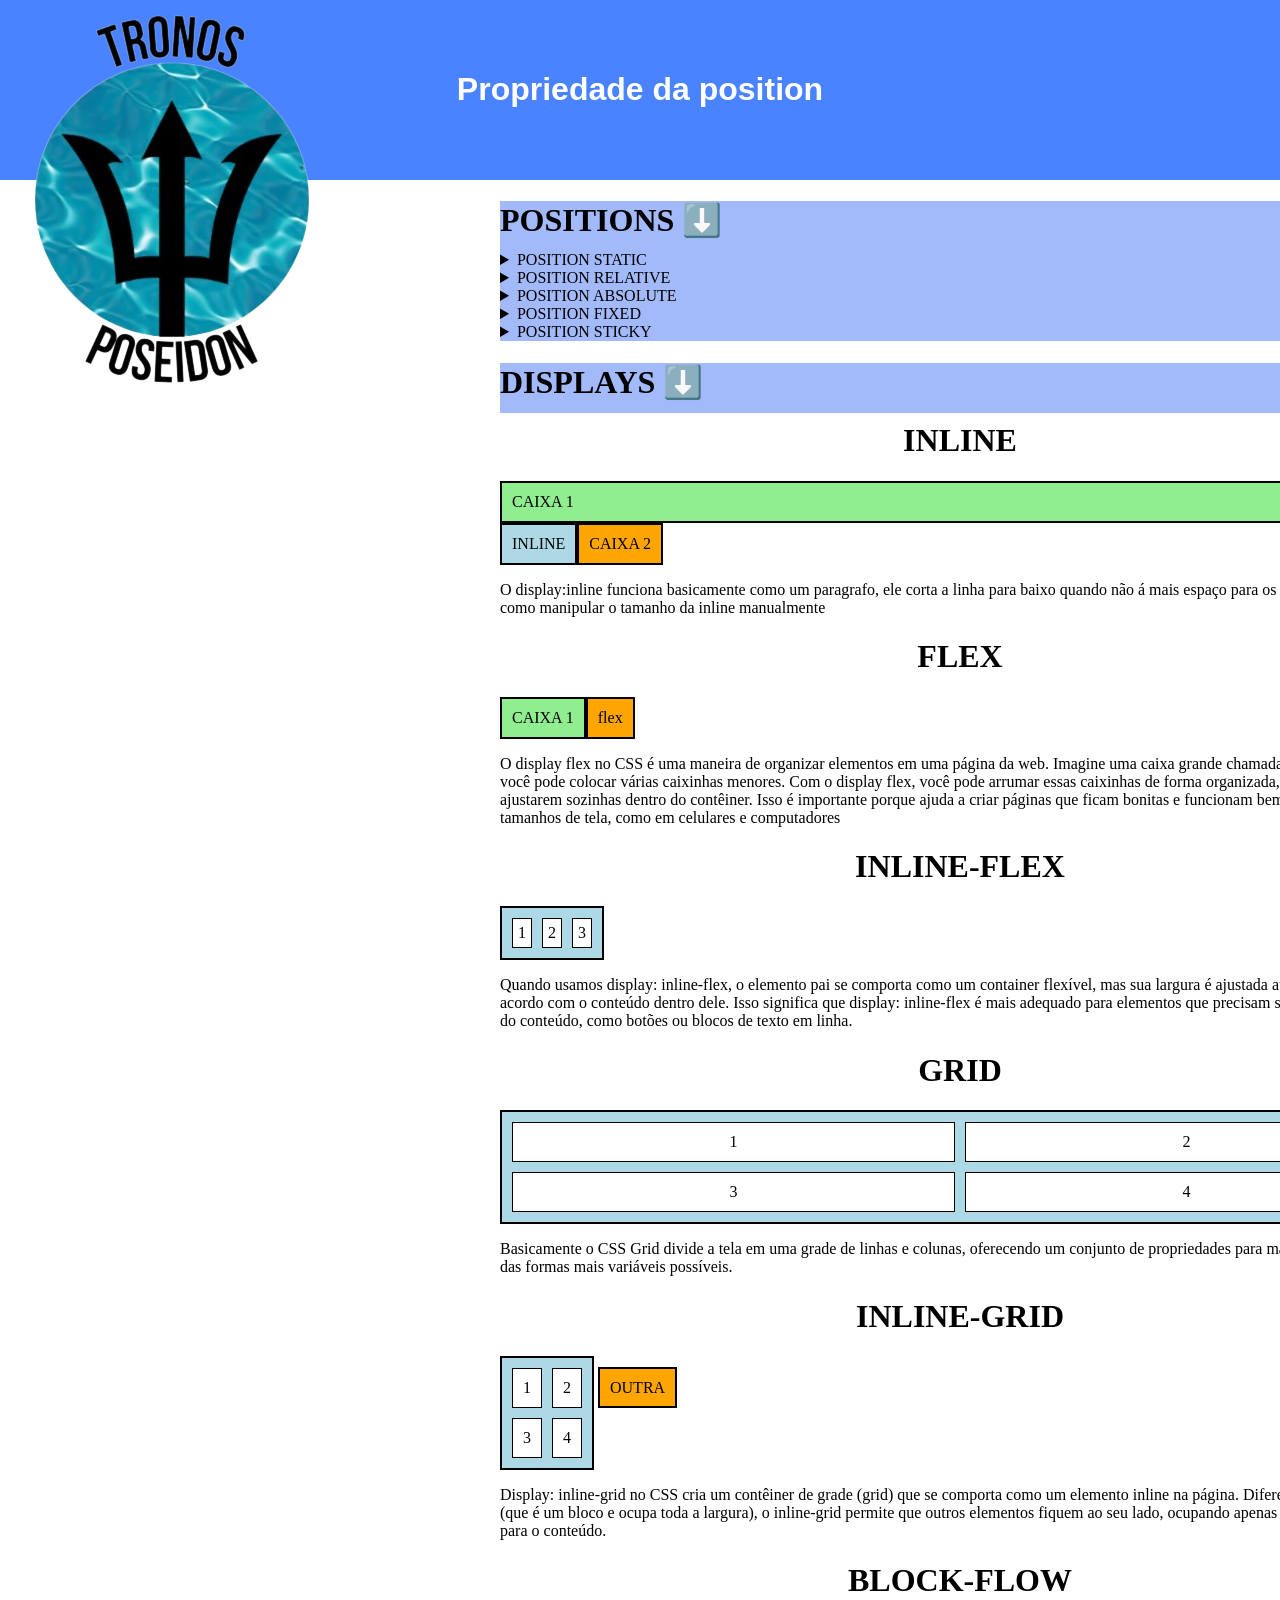
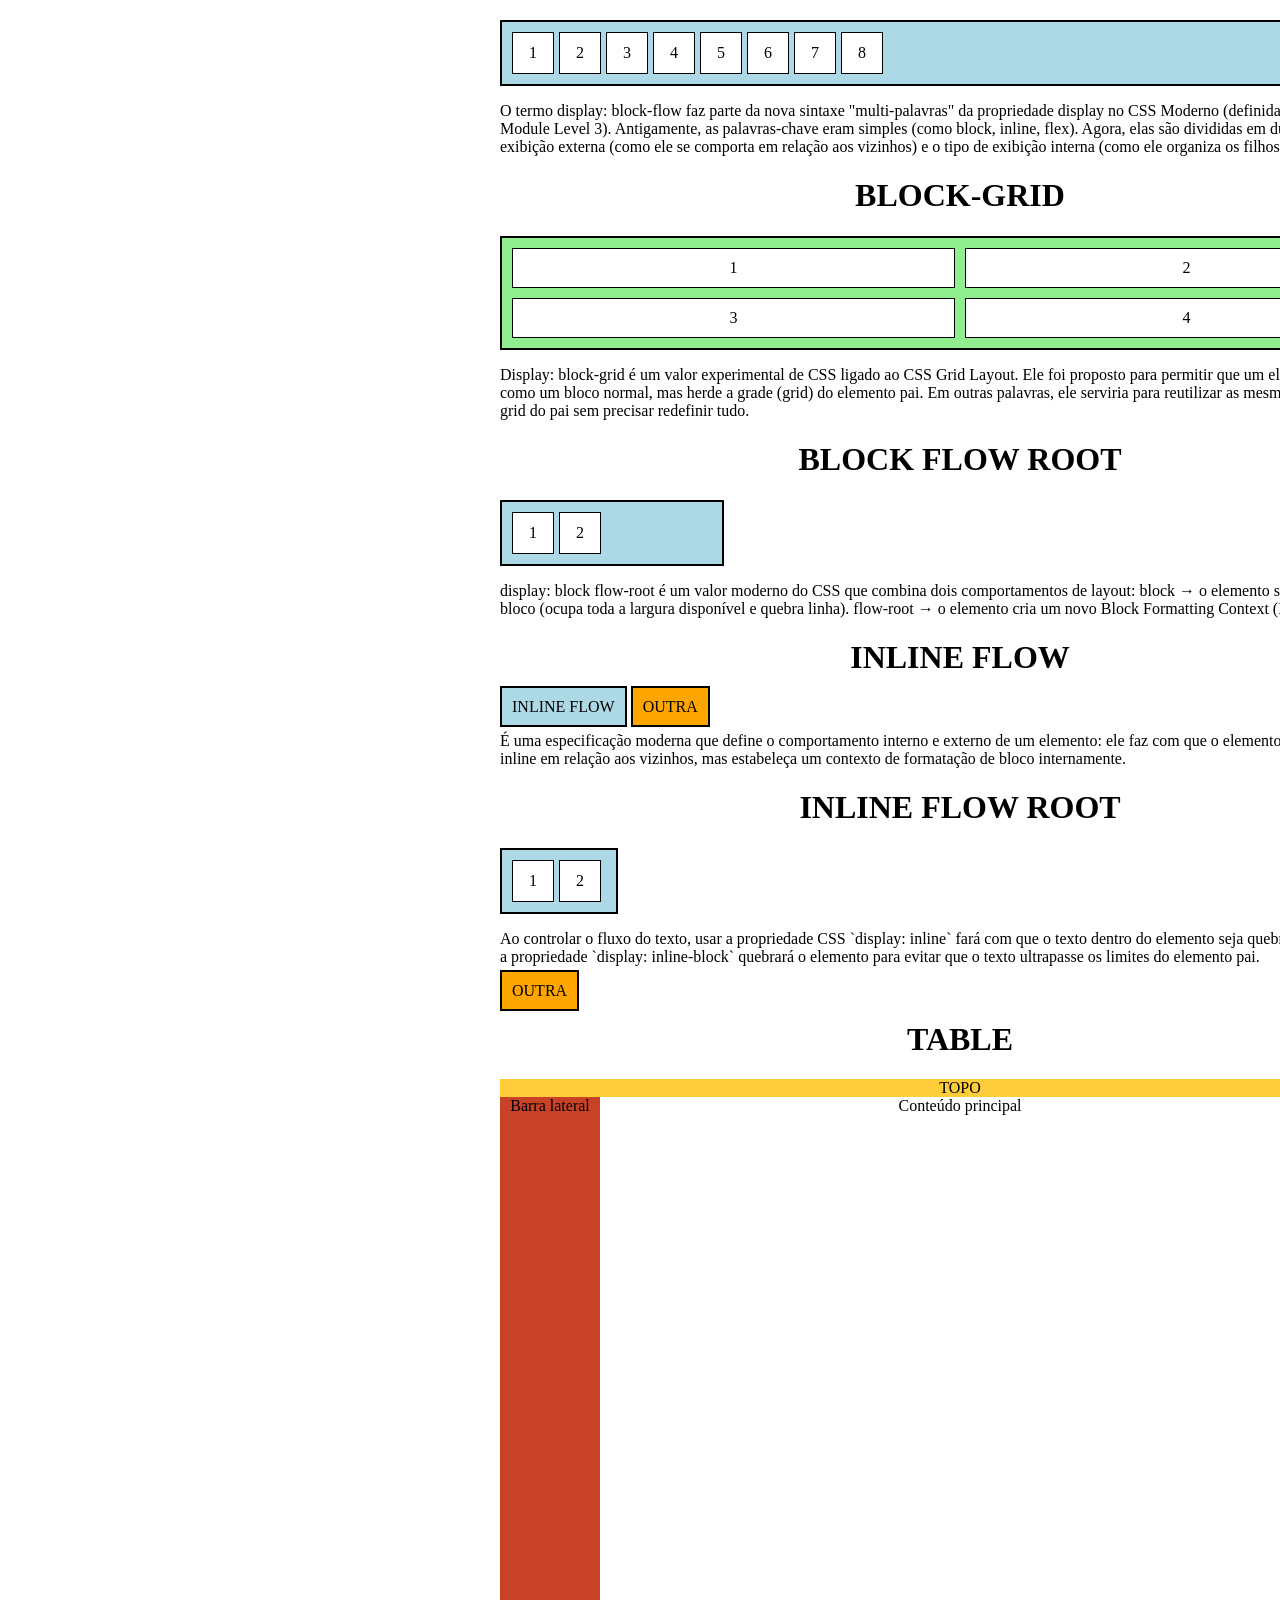
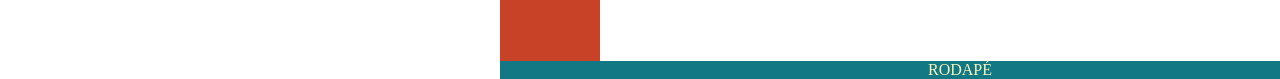
==== commit 557a260f: "Merge branch 'main' of https://github.com/IgnacioWouterloodLencina/Seminario01" ====
--- a/index.html
+++ b/index.html
@@ -240,14 +240,14 @@
                 <div class="item">1</div>
                 <div class="item">2</div>
             </div>
-            <p>Com o block-flow-root você impede que elementos muito grandes saiam/vazem da div</p>
+            <p>display: block flow-root é um valor moderno do CSS que combina dois comportamentos de layout: block → o elemento se comporta como um bloco (ocupa toda a largura disponível e quebra linha). flow-root → o elemento cria um novo Block Formatting Context (BFC).</p>
             </div>
 
             <h1 class="centro">INLINE FLOW</h1>
             <div>
             <div class="caixa-inlineflow">INLINE FLOW</div>
             <div class="outra">OUTRA</div>
-            <p>faz basicamente a mesma função do inline de quebrar a linha para baixo quando paça do limite da página, mas diferente do inline o inline-flow faz o código entender esta quebra como uma nova linha</p>
+            <p>É uma especificação moderna que define o comportamento interno e externo de um elemento: ele faz com que o elemento se comporte como inline em relação aos vizinhos, mas estabeleça um contexto de formatação de bloco internamente.</p>
             </div>
 
 
@@ -258,17 +258,14 @@
                 <div class="item">1</div>
                 <div class="item">2</div>
             </div>
-            <p>display: block flow-root é um valor moderno do CSS que combina dois comportamentos de layout: block → o elemento se comporta como um bloco (ocupa toda a largura disponível e quebra linha). flow-root → o elemento cria um novo Block Formatting Context (BFC).</p>
+            <p>Ao controlar o fluxo do texto, usar a propriedade CSS `display: inline` fará com que o texto dentro do elemento seja quebrado normalmente.Já a propriedade `display: inline-block` quebrará o elemento para evitar que o texto ultrapasse os limites do elemento pai.</p>
             </div>
 
             <div class="outra">OUTRA</div>
 
 
-            
-
-
-
             <h1 class="centro">TABLE</h1>
+            <div>
             <div class="wrapper">
                 <div class="header">TOPO</div>
                 <div class="main">
@@ -278,6 +275,8 @@
                 </div>
                 <div class="footer">RODAPÉ</div>
             </div>
+            <p></p>
+            </div>
         </div>
     </div>
 
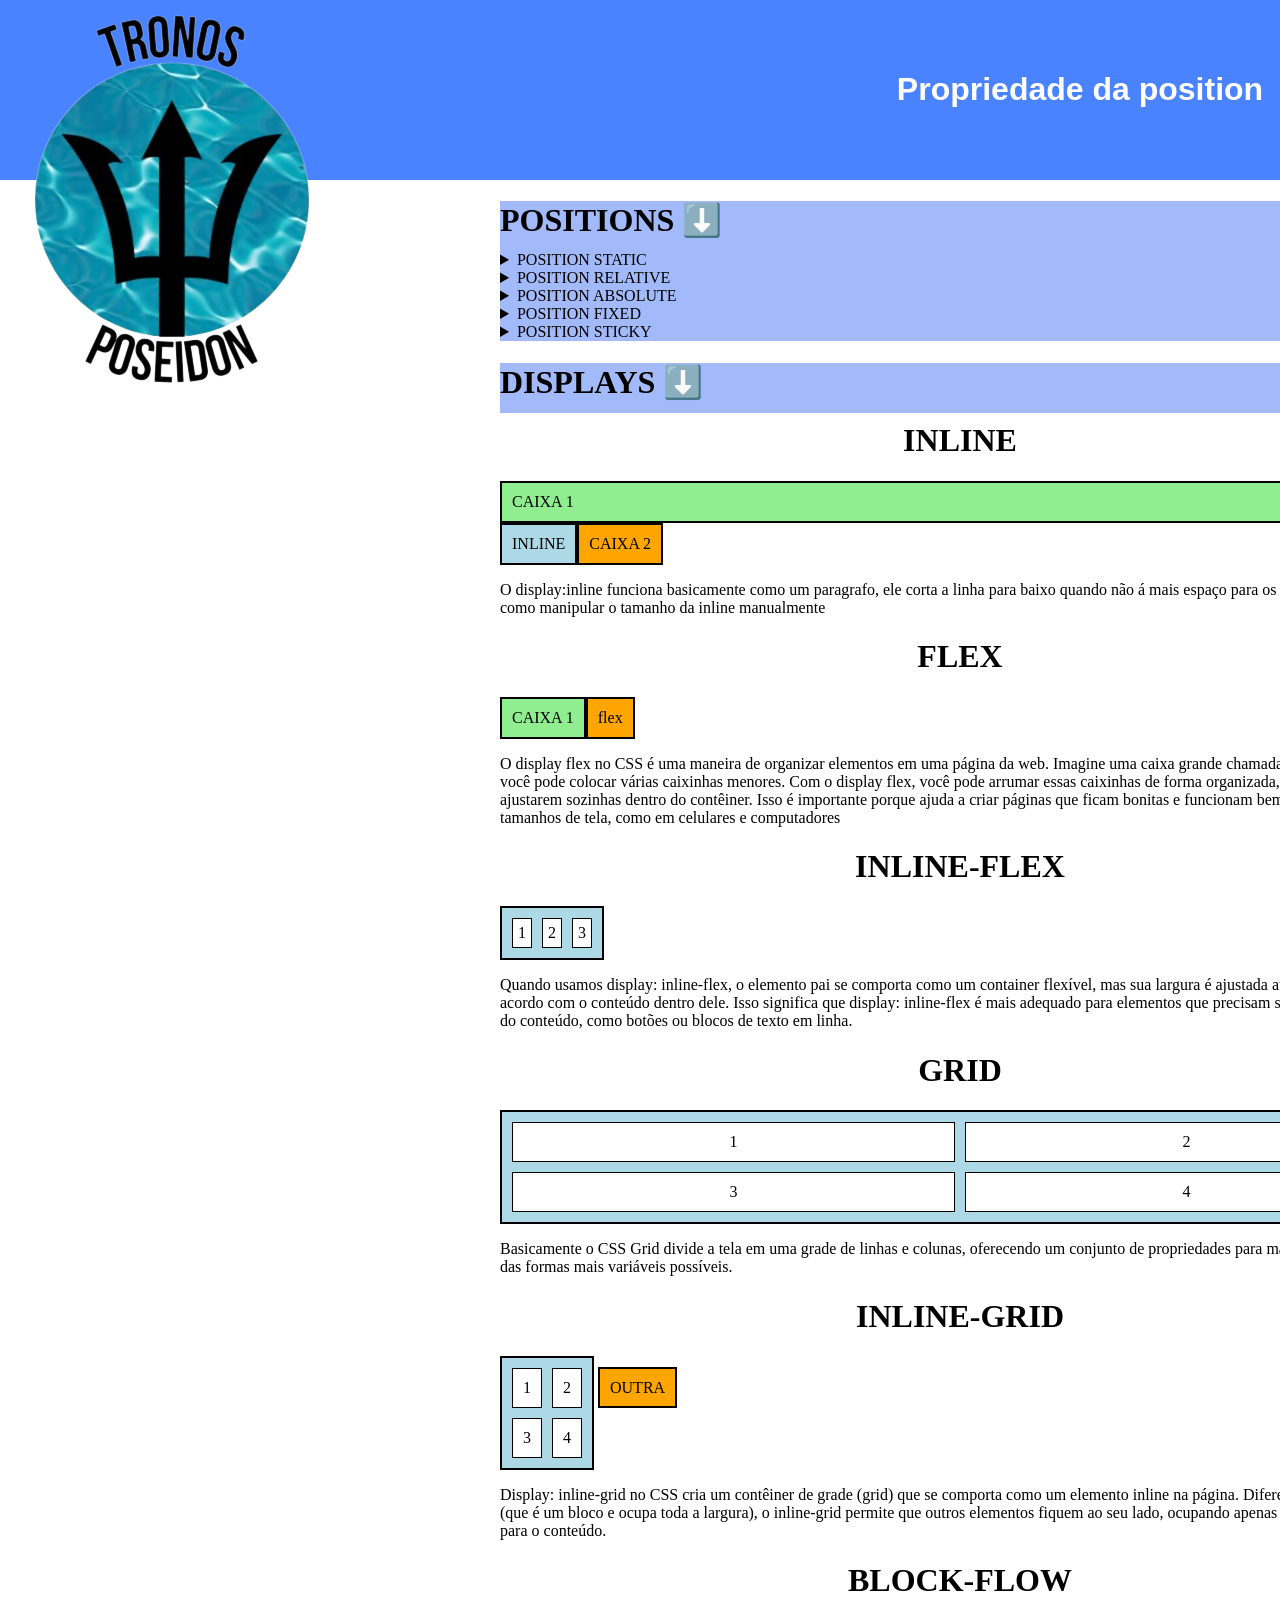
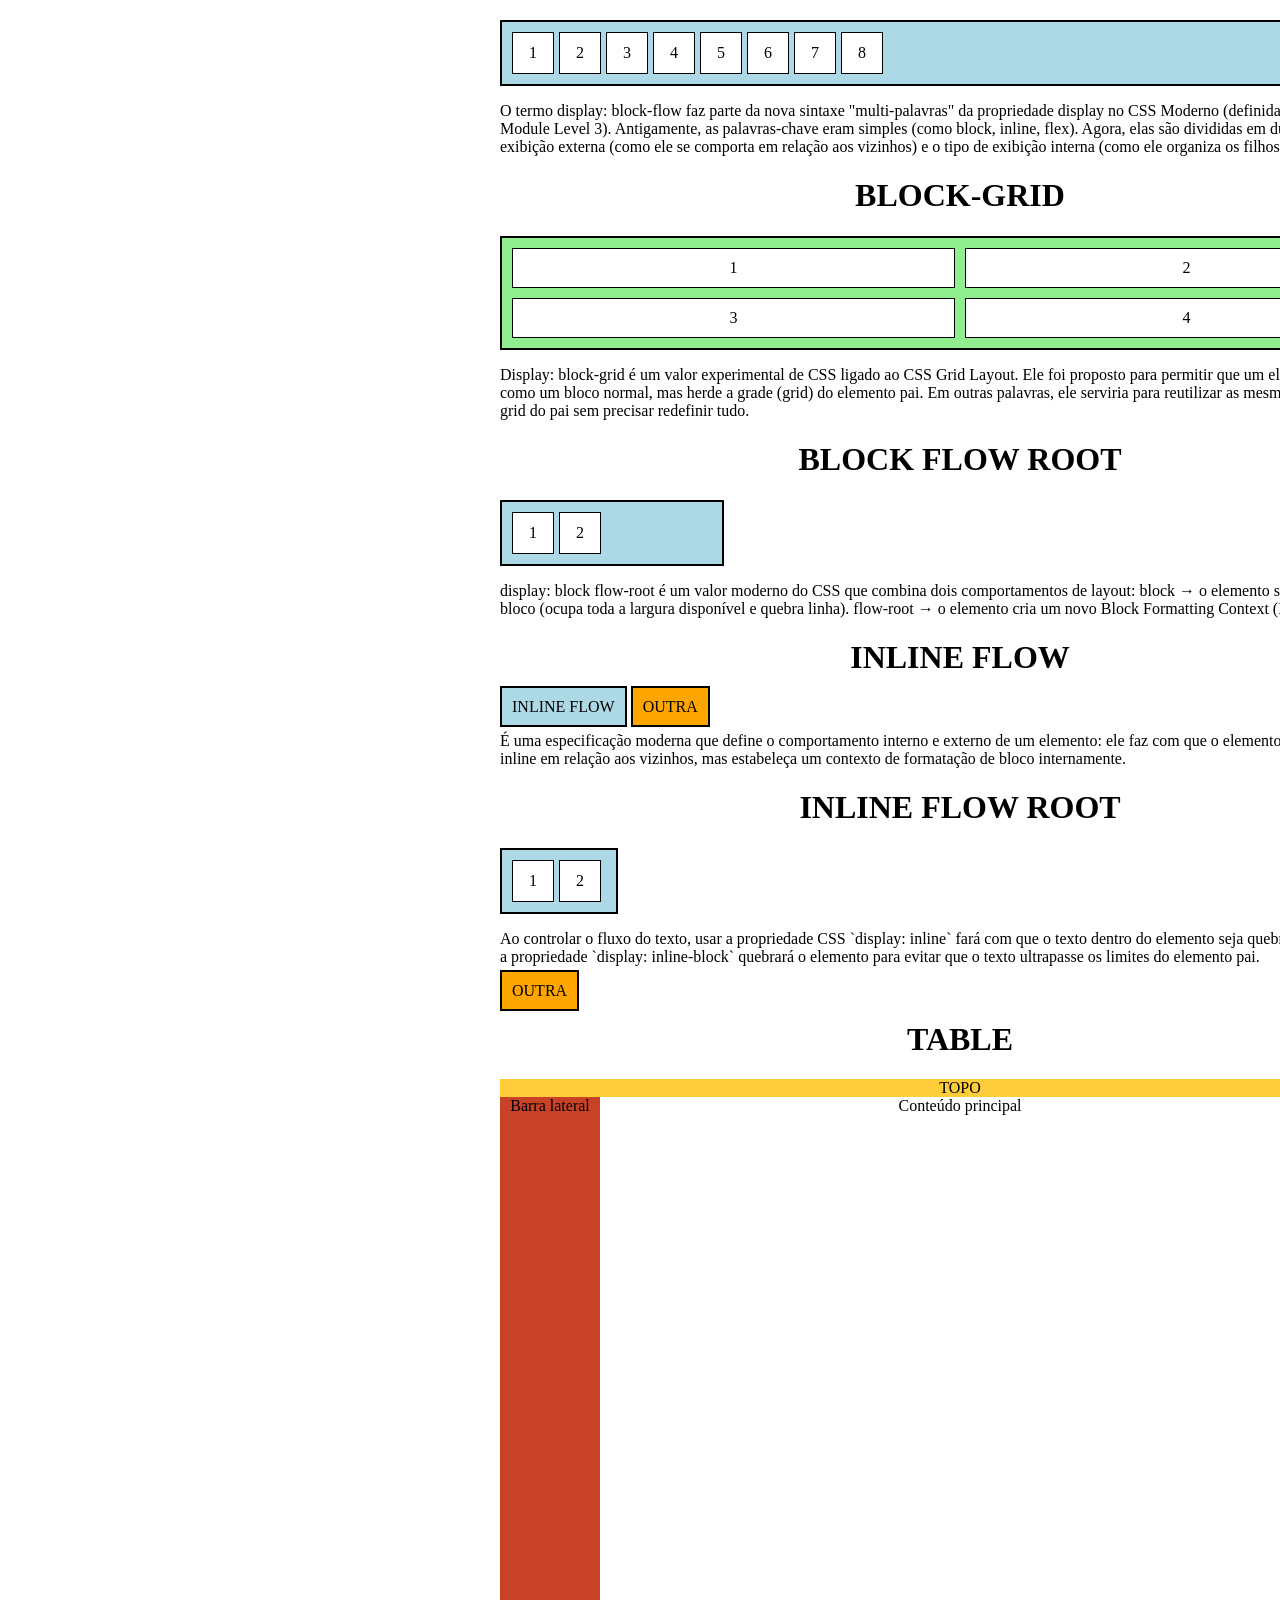
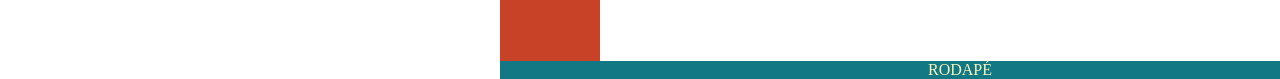
==== commit 0edb9ba3: "add - positions" ====
--- a/index.html
+++ b/index.html
@@ -48,7 +48,9 @@
 
 
 
-                <div class="caixa-static">STATIC</div>
+                <a href="static.html">
+                    <div class="caixa-static">STATIC</div>
+                </a>
 
 
 
@@ -66,7 +68,7 @@
                         referência o posicionamento do elemento pai.
                     </p>
                 </div>
-                <img class="imagi" src="assets/relative.png" alt="1">
+                <a href="relative.html"><img class="imagi" src="assets/relative.png" alt="1"></a>
 
                 <div class="caixa-relative">RELATIVE</div>
 
@@ -90,7 +92,9 @@
                 <img class="imagi" src="assets/Absolute.png" alt="1">
 
                 <div class="container-absolute">
-                    <div class="caixa-absolute">ABSOLUTE</div>
+                    <a href="absoluto.html">
+                        <div class="caixa-absolute">ABSOLUTE</div>
+                    </a>
                 </div>
 
             </details>
@@ -128,9 +132,11 @@
                         usuário continua a rolar
                     </p>
                 </div>
-                <img class="imagi" src="assets/static.webp" alt="1">
-
-                <div class="caixa-sticky">STICKY</div>
+                <img class="imagi" src="assets/dsasdasd.webp" alt="1">
+
+                <a href="sticy.html">
+                    <div class="caixa-sticky">STICKY</div>
+                </a>
 
             </details>
         </div>
--- a/style.css
+++ b/style.css
@@ -402,3 +402,78 @@
   border: 2px solid black;
   padding: 10px;
 }
+
+
+ body {
+   
+    margin: 0px;
+    padding: 0px;
+    height: 180vh;
+    width: 240vh;
+}
+
+  .pai {
+    width: 300px;
+    height: 300px;
+    background-color: green;
+    position: static;
+    top: 20px;
+}
+  
+  .filho {
+    width: 150px;
+    height: 150px;
+    background-color: blue;
+  }
+
+  .pai2 {
+    width: 300px;
+    height: 300px;
+    background-color: green;
+    position: relative;
+    top: 20px;
+}
+
+  .filho2 {
+  width: 150px;
+  height: 150px;
+  background-color: blue;
+  position: relative;
+  top: 50px;
+  left: 50px;
+}
+
+
+
+.pai3 {
+  width: 300px;
+  height: 300px;
+  background-color: green;
+  margin-top: 250px;
+}
+
+.filho3 {
+  width: 150px;
+  height: 150px;
+  background-color: blue;
+  position: absolute;
+  top: 50px;
+  left: 50px;
+}
+
+
+.pai4 {
+  width: 300px;
+  height: 300px;
+  background-color: green;
+  margin: 200px 0 0 200px;
+  position: sticky;
+  top: 0;
+  left:0;
+}
+
+.filho4 {
+  width: 150px;
+  height: 150px;
+  background-color: blue;
+}
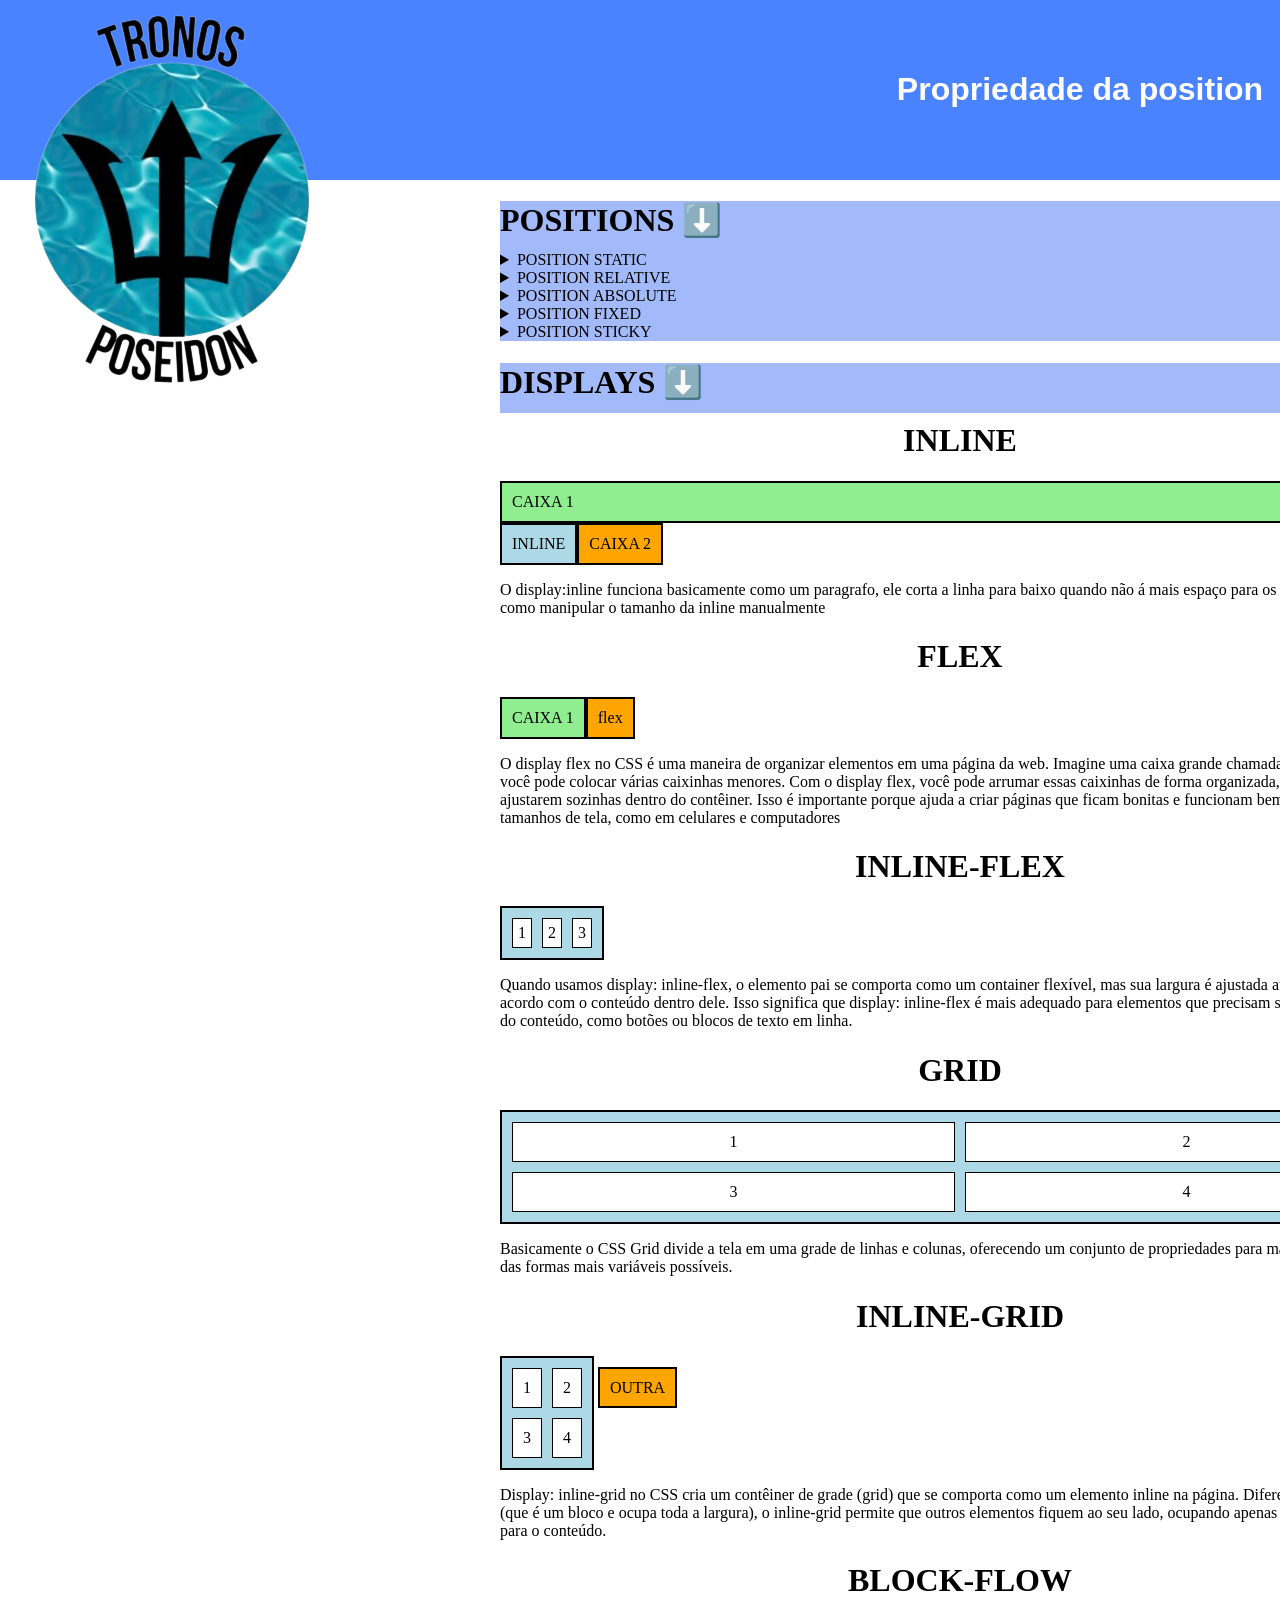
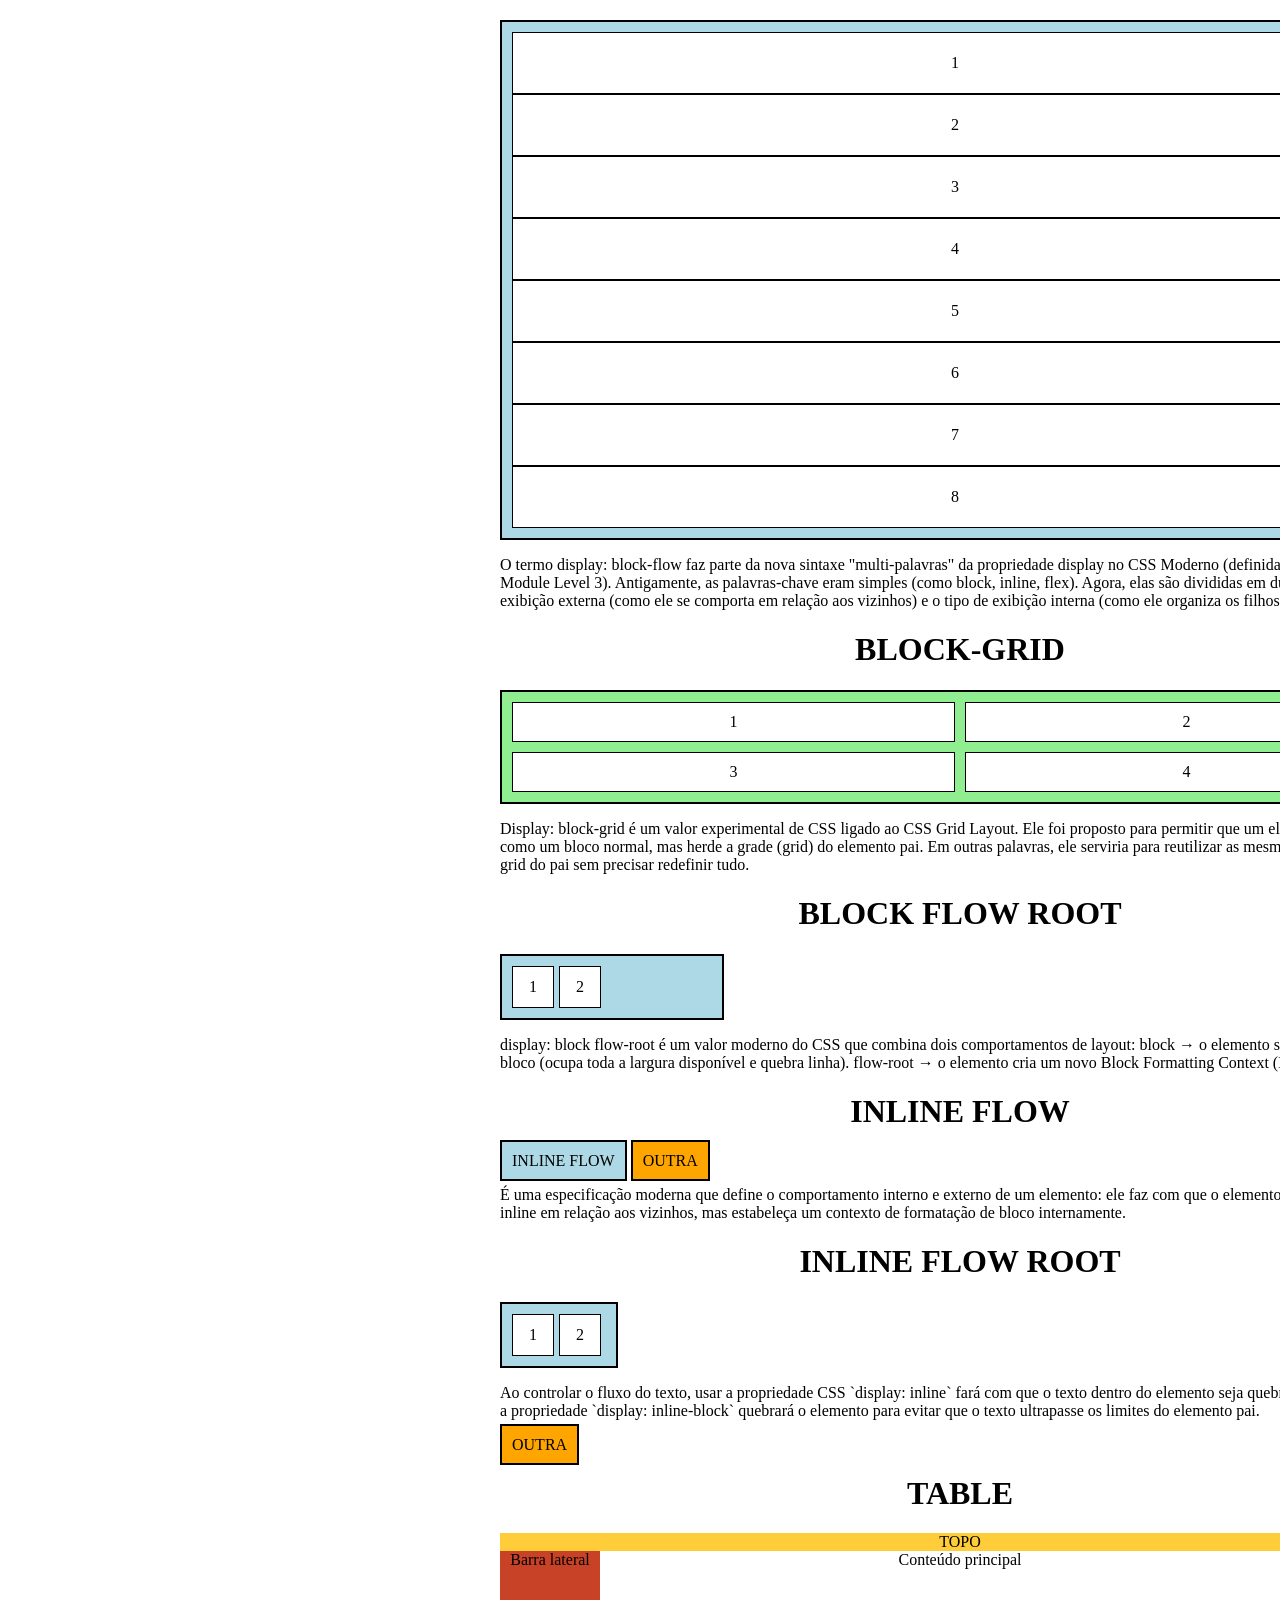
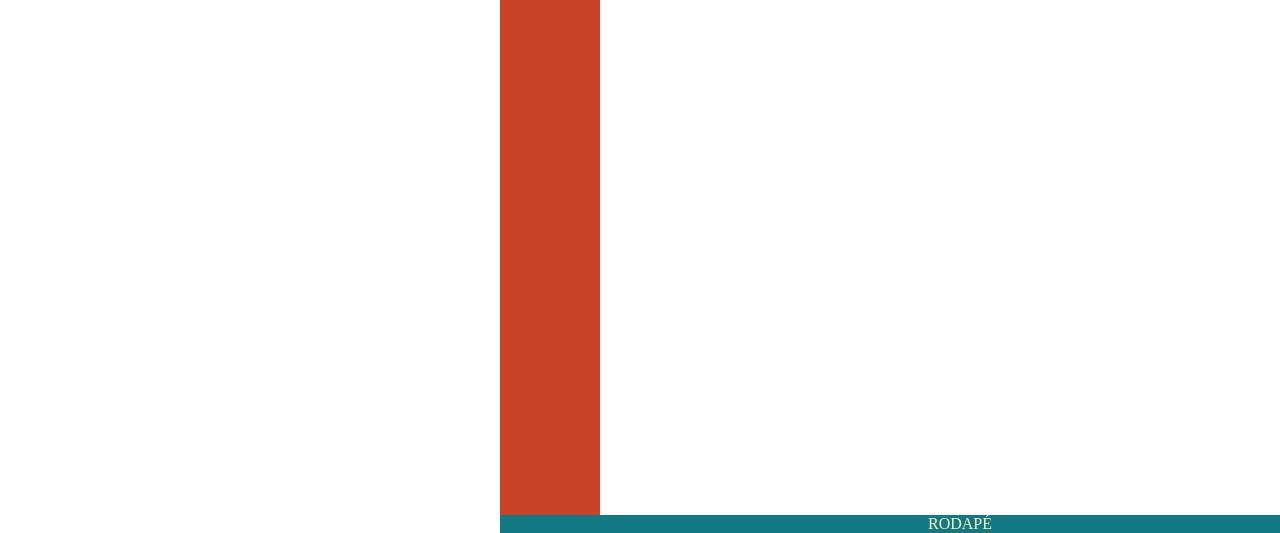
==== commit acea6444: "add - concertei" ====
--- a/index.html
+++ b/index.html
@@ -215,14 +215,14 @@
             <div>
             <div class="caixa-flow">
                 <div>
-                    <div class="item">1</div>
-                    <div class="item">2</div>
-                    <div class="item">3</div>
-                    <div class="item">4</div>
-                    <div class="item">5</div>
-                    <div class="item">6</div>
-                    <div class="item">7</div>
-                    <div class="item">8</div>
+                    <div class="item2">1</div>
+                    <div class="item2">2</div>
+                    <div class="item2">3</div>
+                    <div class="item2">4</div>
+                    <div class="item2">5</div>
+                    <div class="item2">6</div>
+                    <div class="item2">7</div>
+                    <div class="item2">8</div>
                 </div>
             </div>
             <p>O termo display: block-flow faz parte da nova sintaxe "multi-palavras" da propriedade display no CSS Moderno (definida no CSS Display Module Level 3). Antigamente, as palavras-chave eram simples (como block, inline, flex). Agora, elas são divididas em duas partes: o tipo de exibição externa (como ele se comporta em relação aos vizinhos) e o tipo de exibição interna (como ele organiza os filhos)</p>
--- a/style.css
+++ b/style.css
@@ -476,4 +476,15 @@
   width: 150px;
   height: 150px;
   background-color: blue;
+}
+
+
+.item2{
+  display: block;
+ 
+  background: white;
+  border: 1px solid black;
+  text-align: center;
+  line-height: 60px;
+  margin-right: 10px;
 }
